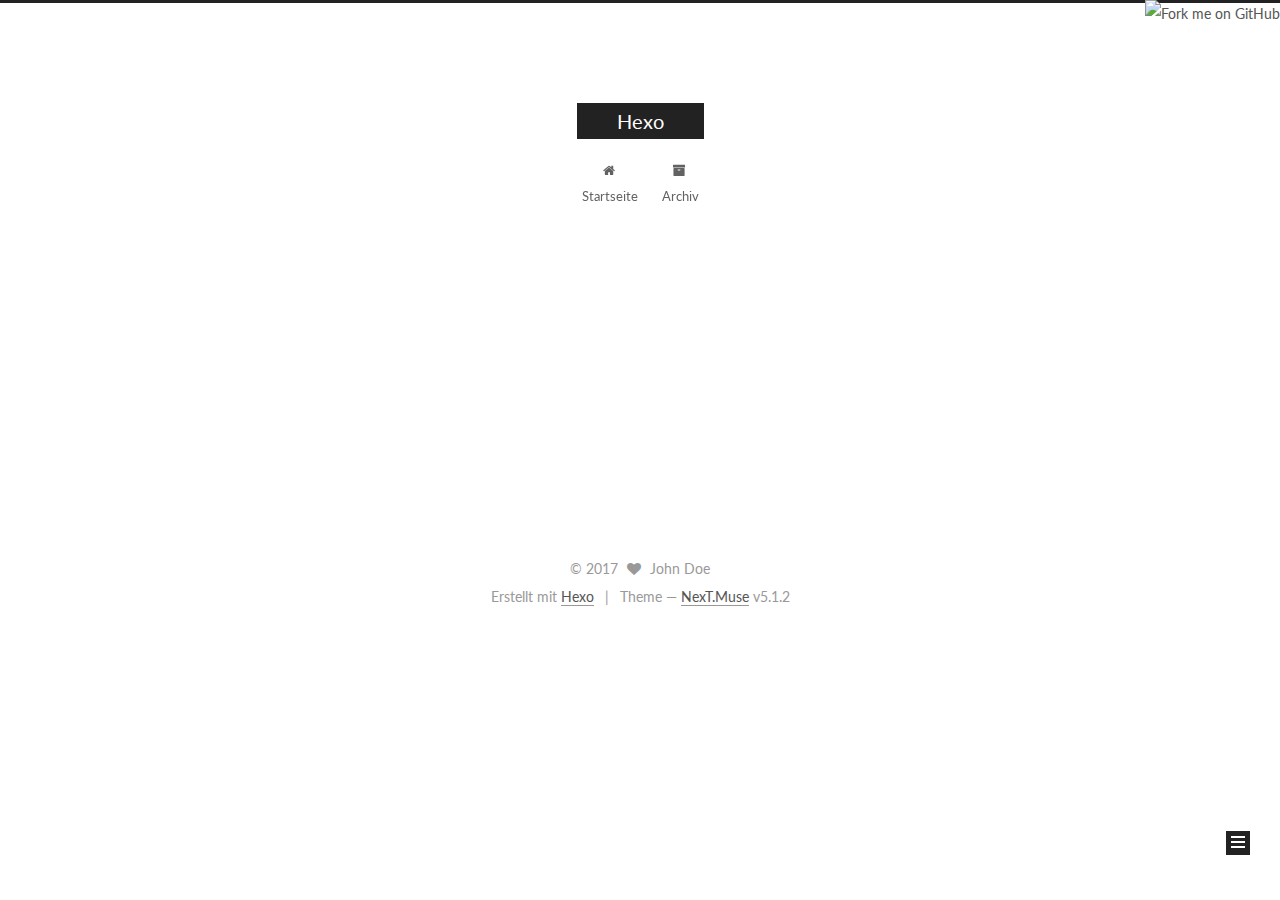
==== archives/index.html @ 8348e555 "Site updated: 2017-09-13 13:20:11" ====
<!DOCTYPE html>



  


<html class="theme-next muse use-motion" lang="">
<head>
  <meta charset="UTF-8"/>
<meta http-equiv="X-UA-Compatible" content="IE=edge" />
<meta name="viewport" content="width=device-width, initial-scale=1, maximum-scale=1"/>
<meta name="theme-color" content="#222">









<meta http-equiv="Cache-Control" content="no-transform" />
<meta http-equiv="Cache-Control" content="no-siteapp" />
















  
  
  <link href="/lib/fancybox/source/jquery.fancybox.css?v=2.1.5" rel="stylesheet" type="text/css" />




  
  
  
  

  
    
    
  

  

  

  

  

  
    
    
    <link href="//fonts.googleapis.com/css?family=Lato:300,300italic,400,400italic,700,700italic&subset=latin,latin-ext" rel="stylesheet" type="text/css">
  






<link href="/lib/font-awesome/css/font-awesome.min.css?v=4.6.2" rel="stylesheet" type="text/css" />

<link href="/css/main.css?v=5.1.2" rel="stylesheet" type="text/css" />


  <meta name="keywords" content="Hexo, NexT" />





  <link rel="alternate" href="/atom.xml" title="Hexo" type="application/atom+xml" />




  <link rel="shortcut icon" type="image/x-icon" href="/favicon.ico?v=5.1.2" />






<meta property="og:type" content="website">
<meta property="og:title" content="Hexo">
<meta property="og:url" content="http://yoursite.com/archives/index.html">
<meta property="og:site_name" content="Hexo">
<meta name="twitter:card" content="summary">
<meta name="twitter:title" content="Hexo">



<script type="text/javascript" id="hexo.configurations">
  var NexT = window.NexT || {};
  var CONFIG = {
    root: '/',
    scheme: 'Muse',
    version: '5.1.2',
    sidebar: {"position":"left","display":"post","offset":12,"offset_float":12,"b2t":false,"scrollpercent":false,"onmobile":false},
    fancybox: true,
    tabs: true,
    motion: {"enable":true,"async":false,"transition":{"post_block":"fadeIn","post_header":"slideDownIn","post_body":"slideDownIn","coll_header":"slideLeftIn"}},
    duoshuo: {
      userId: '0',
      author: 'Author'
    },
    algolia: {
      applicationID: '',
      apiKey: '',
      indexName: '',
      hits: {"per_page":10},
      labels: {"input_placeholder":"Search for Posts","hits_empty":"We didn't find any results for the search: ${query}","hits_stats":"${hits} results found in ${time} ms"}
    }
  };
</script>



  <link rel="canonical" href="http://yoursite.com/archives/"/>





  <title>Archiv | Hexo</title>
  








</head>

<body itemscope itemtype="http://schema.org/WebPage" lang="">

  
  
    
  

  <div class="container sidebar-position-left page-archive">
    <div class="headband"></div>
    <a href="https://github.com/you"><img style="position: absolute; top: 0; right: 0; border: 0;" src="https://camo.githubusercontent.com/a6677b08c955af8400f44c6298f40e7d19cc5b2d/68747470733a2f2f73332e616d617a6f6e6177732e636f6d2f6769746875622f726962626f6e732f666f726b6d655f72696768745f677261795f3664366436642e706e67" alt="Fork me on GitHub" data-canonical-src="https://s3.amazonaws.com/github/ribbons/forkme_right_gray_6d6d6d.png"></a>
     
    <header id="header" class="header" itemscope itemtype="http://schema.org/WPHeader">
      <div class="header-inner"><div class="site-brand-wrapper">
  <div class="site-meta ">
    

    <div class="custom-logo-site-title">
      <a href="/"  class="brand" rel="start">
        <span class="logo-line-before"><i></i></span>
        <span class="site-title">Hexo</span>
        <span class="logo-line-after"><i></i></span>
      </a>
    </div>
      
        <p class="site-subtitle"></p>
      
  </div>

  <div class="site-nav-toggle">
    <button>
      <span class="btn-bar"></span>
      <span class="btn-bar"></span>
      <span class="btn-bar"></span>
    </button>
  </div>
</div>

<nav class="site-nav">
  

  
    <ul id="menu" class="menu">
      
        
        <li class="menu-item menu-item-home">
          <a href="/" rel="section">
            
              <i class="menu-item-icon fa fa-fw fa-home"></i> <br />
            
            Startseite
          </a>
        </li>
      
        
        <li class="menu-item menu-item-archives">
          <a href="/archives/" rel="section">
            
              <i class="menu-item-icon fa fa-fw fa-archive"></i> <br />
            
            Archiv
          </a>
        </li>
      

      
    </ul>
  

  
</nav>



 </div>
    </header>

    <main id="main" class="main">
      <div class="main-inner">
        <div class="content-wrap">
          <div id="content" class="content">
            

  
  
  
  <div class="post-block archive">
    <div id="posts" class="posts-collapse">
      <span class="archive-move-on"></span>

      <span class="archive-page-counter">
        
        
        
          
        
        Öhm..! Ein Artikel. Bleib dran.
      </span>

      

        
        
        

        
          
          <div class="collection-title">
            <h1 class="archive-year" id="archive-year-2017">2017</h1>
          </div>
        
        

        

  <article class="post post-type-normal" itemscope itemtype="http://schema.org/Article">
    <header class="post-header">

      <h2 class="post-title">
        
            <a class="post-title-link" href="/2017/09/13/hello-world/" itemprop="url">
              
                <span itemprop="name">Hello World</span>
              
            </a>
        
      </h2>

      <div class="post-meta">
        <time class="post-time" itemprop="dateCreated"
              datetime="2017-09-13T11:31:36+08:00"
              content="2017-09-13" >
          09-13
        </time>
      </div>

    </header>
  </article>



      

    </div>
  </div>
  
  
  

  



          </div>
          


          

        </div>
        
          
  
  <div class="sidebar-toggle">
    <div class="sidebar-toggle-line-wrap">
      <span class="sidebar-toggle-line sidebar-toggle-line-first"></span>
      <span class="sidebar-toggle-line sidebar-toggle-line-middle"></span>
      <span class="sidebar-toggle-line sidebar-toggle-line-last"></span>
    </div>
  </div>

  <aside id="sidebar" class="sidebar">
    
    <div class="sidebar-inner">

      

      

      <section class="site-overview sidebar-panel sidebar-panel-active">
        <div class="site-author motion-element" itemprop="author" itemscope itemtype="http://schema.org/Person">
          
            <p class="site-author-name" itemprop="name">John Doe</p>
            <p class="site-description motion-element" itemprop="description"></p>
        </div>

        <nav class="site-state motion-element">

          
            <div class="site-state-item site-state-posts">
            
              <a href="/archives/">
            
                <span class="site-state-item-count">1</span>
                <span class="site-state-item-name">Artikel</span>
              </a>
            </div>
          

          

          

        </nav>

        
          <div class="feed-link motion-element">
            <a href="/atom.xml" rel="alternate">
              <i class="fa fa-rss"></i>
              RSS
            </a>
          </div>
        

        <div class="links-of-author motion-element">
          
        </div>

        
        

        
        

        


      </section>

      

      

    </div>
  </aside>


        
      </div>
    </main>

    <footer id="footer" class="footer">
      <div class="footer-inner">
        <div class="copyright" >
  
  &copy; 
  <span itemprop="copyrightYear">2017</span>
  <span class="with-love">
    <i class="fa fa-heart"></i>
  </span>
  <span class="author" itemprop="copyrightHolder">John Doe</span>

  
</div>


  <div class="powered-by">Erstellt mit  <a class="theme-link" href="https://hexo.io">Hexo</a></div>

  <span class="post-meta-divider">|</span>

  <div class="theme-info">Theme &mdash; <a class="theme-link" href="https://github.com/iissnan/hexo-theme-next">NexT.Muse</a> v5.1.2</div>


        







        
      </div>
    </footer>

    
      <div class="back-to-top">
        <i class="fa fa-arrow-up"></i>
        
      </div>
    

  </div>

  

<script type="text/javascript">
  if (Object.prototype.toString.call(window.Promise) !== '[object Function]') {
    window.Promise = null;
  }
</script>









  












  
  <script type="text/javascript" src="/lib/jquery/index.js?v=2.1.3"></script>

  
  <script type="text/javascript" src="/lib/fastclick/lib/fastclick.min.js?v=1.0.6"></script>

  
  <script type="text/javascript" src="/lib/jquery_lazyload/jquery.lazyload.js?v=1.9.7"></script>

  
  <script type="text/javascript" src="/lib/velocity/velocity.min.js?v=1.2.1"></script>

  
  <script type="text/javascript" src="/lib/velocity/velocity.ui.min.js?v=1.2.1"></script>

  
  <script type="text/javascript" src="/lib/fancybox/source/jquery.fancybox.pack.js?v=2.1.5"></script>


  


  <script type="text/javascript" src="/js/src/utils.js?v=5.1.2"></script>

  <script type="text/javascript" src="/js/src/motion.js?v=5.1.2"></script>



  
  

  <script type="text/javascript" src="/js/src/scrollspy.js?v=5.1.2"></script>
<script type="text/javascript" src="/js/src/post-details.js?v=5.1.2"></script>


  

  


  <script type="text/javascript" src="/js/src/bootstrap.js?v=5.1.2"></script>



  


  




	





  





  








  





  

  

  

  

  

  

</body>
</html>
---- css/main.css ----
/* normalize.css v3.0.2 | MIT License | git.io/normalize */
html {
  font-family: sans-serif; /* 1 */
  -ms-text-size-adjust: 100%; /* 2 */
  -webkit-text-size-adjust: 100%; /* 2 */
}
body {
  margin: 0;
}
article,
aside,
details,
figcaption,
figure,
footer,
header,
hgroup,
main,
menu,
nav,
section,
summary {
  display: block;
}
audio,
canvas,
progress,
video {
  display: inline-block; /* 1 */
  vertical-align: baseline; /* 2 */
}
audio:not([controls]) {
  display: none;
  height: 0;
}
[hidden],
template {
  display: none;
}
a {
  background-color: transparent;
}
a:active,
a:hover {
  outline: 0;
}
abbr[title] {
  border-bottom: 1px dotted;
}
b,
strong {
  font-weight: bold;
}
dfn {
  font-style: italic;
}
h1 {
  font-size: 2em;
  margin: 0.67em 0;
}
mark {
  background: #ff0;
  color: #000;
}
small {
  font-size: 80%;
}
sub,
sup {
  font-size: 75%;
  line-height: 0;
  position: relative;
  vertical-align: baseline;
}
sup {
  top: -0.5em;
}
sub {
  bottom: -0.25em;
}
img {
  border: 0;
}
svg:not(:root) {
  overflow: hidden;
}
figure {
  margin: 1em 40px;
}
hr {
  -moz-box-sizing: content-box;
  box-sizing: content-box;
  height: 0;
}
pre {
  overflow: auto;
}
code,
kbd,
pre,
samp {
  font-family: monospace, monospace;
  font-size: 1em;
}
button,
input,
optgroup,
select,
textarea {
  color: inherit; /* 1 */
  font: inherit; /* 2 */
  margin: 0; /* 3 */
}
button {
  overflow: visible;
}
button,
select {
  text-transform: none;
}
button,
html input[type="button"],
input[type="reset"],
input[type="submit"] {
  -webkit-appearance: button; /* 2 */
  cursor: pointer; /* 3 */
}
button[disabled],
html input[disabled] {
  cursor: default;
}
button::-moz-focus-inner,
input::-moz-focus-inner {
  border: 0;
  padding: 0;
}
input {
  line-height: normal;
}
input[type="checkbox"],
input[type="radio"] {
  box-sizing: border-box; /* 1 */
  padding: 0; /* 2 */
}
input[type="number"]::-webkit-inner-spin-button,
input[type="number"]::-webkit-outer-spin-button {
  height: auto;
}
input[type="search"] {
  -webkit-appearance: textfield; /* 1 */
  -moz-box-sizing: content-box;
  -webkit-box-sizing: content-box; /* 2 */
  box-sizing: content-box;
}
input[type="search"]::-webkit-search-cancel-button,
input[type="search"]::-webkit-search-decoration {
  -webkit-appearance: none;
}
fieldset {
  border: 1px solid #c0c0c0;
  margin: 0 2px;
  padding: 0.35em 0.625em 0.75em;
}
legend {
  border: 0; /* 1 */
  padding: 0; /* 2 */
}
textarea {
  overflow: auto;
}
optgroup {
  font-weight: bold;
}
table {
  border-collapse: collapse;
  border-spacing: 0;
}
td,
th {
  padding: 0;
}
::selection {
  background: #262a30;
  color: #fff;
}
body {
  position: relative;
  font-family: 'Lato', "PingFang SC", "Microsoft YaHei", sans-serif;
  font-size: 14px;
  line-height: 2;
  color: #555;
  background: #fff;
}
@media (max-width: 767px) {
  body {
    padding-right: 0 !important;
  }
}
@media (min-width: 768px) and (max-width: 991px) {
  body {
    padding-right: 0 !important;
  }
}
@media (min-width: 1600px) {
  body {
    font-size: 16px;
  }
}
h1,
h2,
h3,
h4,
h5,
h6 {
  margin: 0;
  padding: 0;
  font-weight: bold;
  line-height: 1.5;
  font-family: 'Lato', "PingFang SC", "Microsoft YaHei", sans-serif;
}
h2,
h3,
h4,
h5,
h6 {
  margin: 20px 0 15px;
}
h1 {
  font-size: 22px;
}
@media (max-width: 767px) {
  h1 {
    font-size: 18px;
  }
}
h2 {
  font-size: 20px;
}
@media (max-width: 767px) {
  h2 {
    font-size: 16px;
  }
}
h3 {
  font-size: 18px;
}
@media (max-width: 767px) {
  h3 {
    font-size: 14px;
  }
}
h4 {
  font-size: 16px;
}
@media (max-width: 767px) {
  h4 {
    font-size: 12px;
  }
}
h5 {
  font-size: 14px;
}
@media (max-width: 767px) {
  h5 {
    font-size: 10px;
  }
}
h6 {
  font-size: 12px;
}
@media (max-width: 767px) {
  h6 {
    font-size: 8px;
  }
}
p {
  margin: 0 0 20px 0;
}
a {
  color: #555;
  text-decoration: none;
  outline: none;
  border-bottom: 1px solid #999;
  word-wrap: break-word;
}
a:hover {
  color: #222;
  border-bottom-color: #222;
}
blockquote {
  margin: 0;
  padding: 0;
}
img {
  display: block;
  margin: auto;
  max-width: 100%;
  height: auto;
}
hr {
  margin: 40px 0;
  height: 3px;
  border: none;
  background-color: #ddd;
  background-image: repeating-linear-gradient(-45deg, #fff, #fff 4px, transparent 4px, transparent 8px);
}
blockquote {
  padding: 0 15px;
  color: #666;
  border-left: 4px solid #ddd;
}
blockquote cite::before {
  content: "-";
  padding: 0 5px;
}
dt {
  font-weight: 700;
}
dd {
  margin: 0;
  padding: 0;
}
kbd {
  border: 1px solid #ccc;
  border-radius: 0.2em;
  box-shadow: 0.1em 0.1em 0.2em rgba(0,0,0,0.1);
  background-color: #f9f9f9;
  font-family: inherit;
  background-image: -webkit-linear-gradient(top, #eee, #fff, #eee);
  padding: 0.1em 0.3em;
  white-space: nowrap;
}
.text-left {
  text-align: left;
}
.text-center {
  text-align: center;
}
.text-right {
  text-align: right;
}
.text-justify {
  text-align: justify;
}
.text-nowrap {
  white-space: nowrap;
}
.text-lowercase {
  text-transform: lowercase;
}
.text-uppercase {
  text-transform: uppercase;
}
.text-capitalize {
  text-transform: capitalize;
}
.center-block {
  display: block;
  margin-left: auto;
  margin-right: auto;
}
.clearfix:before,
.clearfix:after {
  content: " ";
  display: table;
}
.clearfix:after {
  clear: both;
}
.pullquote {
  width: 45%;
}
.pullquote.left {
  float: left;
  margin-left: 5px;
  margin-right: 10px;
}
.pullquote.right {
  float: right;
  margin-left: 10px;
  margin-right: 5px;
}
.affix.affix.affix {
  position: fixed;
}
.translation {
  margin-top: -20px;
  font-size: 14px;
  color: #999;
}
.scrollbar-measure {
  width: 100px;
  height: 100px;
  overflow: scroll;
  position: absolute;
  top: -9999px;
}
.use-motion .motion-element {
  opacity: 0;
}
table {
  margin: 20px 0;
  width: 100%;
  border-collapse: collapse;
  border-spacing: 0;
  border: 1px solid #ddd;
  font-size: 14px;
  table-layout: fixed;
  word-wrap: break-all;
}
table>tbody>tr:nth-of-type(odd) {
  background-color: #f9f9f9;
}
table>tbody>tr:hover {
  background-color: #f5f5f5;
}
caption,
th,
td {
  padding: 8px;
  text-align: left;
  vertical-align: middle;
  font-weight: normal;
}
th,
td {
  border-bottom: 3px solid #ddd;
  border-right: 1px solid #eee;
}
th {
  padding-bottom: 10px;
  font-weight: 700;
}
td {
  border-bottom-width: 1px;
}
html,
body {
  height: 100%;
}
.container {
  position: relative;
  min-height: 100%;
}
.header-inner {
  margin: 0 auto;
  padding: 100px 0 70px;
  width: 700px;
}
@media (min-width: 1600px) {
  .container .header-inner {
    width: 900px;
  }
}
.main-inner {
  margin: 0 auto;
  width: 700px;
}
@media (min-width: 1600px) {
  .container .main-inner {
    width: 900px;
  }
}
.footer {
  width: 100%;
  min-height: 50px;
}
.footer-inner {
  box-sizing: border-box;
  margin: 20px auto;
  width: 700px;
}
@media (min-width: 1600px) {
  .container .footer-inner {
    width: 900px;
  }
}
pre,
.highlight {
  overflow: auto;
  margin: 20px 0;
  padding: 0;
  font-size: 13px;
  color: #4d4d4c;
  background: #f7f7f7;
  line-height: 1.6;
}
pre,
code {
  font-family: consolas, Menlo, "PingFang SC", "Microsoft YaHei", monospace;
}
code {
  padding: 2px 4px;
  word-wrap: break-word;
  color: #555;
  background: #eee;
  border-radius: 3px;
  font-size: 13px;
}
pre code {
  padding: 0;
  color: #4d4d4c;
  background: none;
  text-shadow: none;
}
.highlight {
  border-radius: 1px;
}
.highlight pre {
  border: none;
  margin: 0;
  padding: 10px 0;
}
.highlight table {
  margin: 0;
  width: auto;
  border: none;
}
.highlight td {
  border: none;
  padding: 0;
}
.highlight figcaption {
  font-size: 1em;
  color: #4d4d4c;
  line-height: 1em;
  margin-bottom: 1em;
}
.highlight figcaption:before,
.highlight figcaption:after {
  content: " ";
  display: table;
}
.highlight figcaption:after {
  clear: both;
}
.highlight figcaption a {
  float: right;
  color: #4d4d4c;
}
.highlight figcaption a:hover {
  border-bottom-color: #4d4d4c;
}
.highlight .gutter pre {
  padding-left: 10px;
  padding-right: 10px;
  color: #869194;
  text-align: right;
  background-color: #eff2f3;
}
.highlight .code pre {
  width: 100%;
  padding-left: 10px;
  padding-right: 10px;
  background-color: #f7f7f7;
}
.highlight .line {
  height: 20px;
}
.gutter {
  -webkit-user-select: none;
  -moz-user-select: none;
  -ms-user-select: none;
  user-select: none;
}
.gist table {
  width: auto;
}
.gist table td {
  border: none;
}
pre .deletion {
  background: #fdd;
}
pre .addition {
  background: #dfd;
}
pre .meta {
  color: #8959a8;
}
pre .comment {
  color: #8e908c;
}
pre .variable,
pre .attribute,
pre .tag,
pre .regexp,
pre .ruby .constant,
pre .xml .tag .title,
pre .xml .pi,
pre .xml .doctype,
pre .html .doctype,
pre .css .id,
pre .css .class,
pre .css .pseudo {
  color: #c82829;
}
pre .number,
pre .preprocessor,
pre .built_in,
pre .literal,
pre .params,
pre .constant,
pre .command {
  color: #f5871f;
}
pre .ruby .class .title,
pre .css .rules .attribute,
pre .string,
pre .value,
pre .inheritance,
pre .header,
pre .ruby .symbol,
pre .xml .cdata,
pre .special,
pre .number,
pre .formula {
  color: #718c00;
}
pre .title,
pre .css .hexcolor {
  color: #3e999f;
}
pre .function,
pre .python .decorator,
pre .python .title,
pre .ruby .function .title,
pre .ruby .title .keyword,
pre .perl .sub,
pre .javascript .title,
pre .coffeescript .title {
  color: #4271ae;
}
pre .keyword,
pre .javascript .function {
  color: #8959a8;
}
.full-image.full-image.full-image {
  border: none;
  max-width: 100%;
  width: auto;
  margin: 20px auto;
}
@media (min-width: 992px) {
  .full-image.full-image.full-image {
    max-width: none;
    width: 110%;
    margin: 25px -5%;
  }
}
.blockquote-center,
.page-home .post-type-quote blockquote,
.page-post-detail .post-type-quote blockquote {
  position: relative;
  margin: 40px 0;
  padding: 0;
  border-left: none;
  text-align: center;
}
.blockquote-center::before,
.page-home .post-type-quote blockquote::before,
.page-post-detail .post-type-quote blockquote::before,
.blockquote-center::after,
.page-home .post-type-quote blockquote::after,
.page-post-detail .post-type-quote blockquote::after {
  position: absolute;
  content: ' ';
  display: block;
  width: 100%;
  height: 24px;
  opacity: 0.2;
  background-repeat: no-repeat;
  background-position: 0 -6px;
  background-size: 22px 22px;
}
.blockquote-center::before,
.page-home .post-type-quote blockquote::before,
.page-post-detail .post-type-quote blockquote::before {
  top: -20px;
  background-image: url("../images/quote-l.svg");
  border-top: 1px solid #ccc;
}
.blockquote-center::after,
.page-home .post-type-quote blockquote::after,
.page-post-detail .post-type-quote blockquote::after {
  bottom: -20px;
  background-image: url("../images/quote-r.svg");
  border-bottom: 1px solid #ccc;
  background-position: 100% 8px;
}
.blockquote-center p,
.page-home .post-type-quote blockquote p,
.page-post-detail .post-type-quote blockquote p,
.blockquote-center div,
.page-home .post-type-quote blockquote div,
.page-post-detail .post-type-quote blockquote div {
  text-align: center;
}
.post .post-body .group-picture img {
  box-sizing: border-box;
  padding: 0 3px;
  border: none;
}
.post .group-picture-row {
  overflow: hidden;
  margin-top: 6px;
}
.post .group-picture-row:first-child {
  margin-top: 0;
}
.post .group-picture-column {
  float: left;
}
.page-post-detail .post-body .group-picture-column {
  float: none;
  margin-top: 10px;
  width: auto !important;
}
.page-post-detail .post-body .group-picture-column img {
  margin: 0 auto;
}
.page-archive .group-picture-container {
  overflow: hidden;
}
.page-archive .group-picture-row {
  float: left;
}
.page-archive .group-picture-row:first-child {
  margin-top: 6px;
}
.page-archive .group-picture-column {
  max-width: 150px;
  max-height: 150px;
}
.post-body .note {
  position: relative;
  padding: 15px;
  margin-bottom: 20px;
  border: 1px solid #eee;
  border-left-width: 5px;
  border-radius: 3px;
}
.post-body .note h2,
.post-body .note h3,
.post-body .note h4,
.post-body .note h5,
.post-body .note h6 {
  margin-top: 0;
  margin-bottom: 0;
  border-bottom: initial;
  padding-top: 0 !important;
}
.post-body .note p:first-child,
.post-body .note ul:first-child,
.post-body .note ol:first-child,
.post-body .note table:first-child,
.post-body .note pre:first-child,
.post-body .note blockquote:first-child {
  margin-top: 0;
}
.post-body .note p:last-child,
.post-body .note ul:last-child,
.post-body .note ol:last-child,
.post-body .note table:last-child,
.post-body .note pre:last-child,
.post-body .note blockquote:last-child {
  margin-bottom: 0;
}
.post-body .note.default {
  border-left-color: #777;
}
.post-body .note.default h2,
.post-body .note.default h3,
.post-body .note.default h4,
.post-body .note.default h5,
.post-body .note.default h6 {
  color: #777;
}
.post-body .note.primary {
  border-left-color: #6f42c1;
}
.post-body .note.primary h2,
.post-body .note.primary h3,
.post-body .note.primary h4,
.post-body .note.primary h5,
.post-body .note.primary h6 {
  color: #6f42c1;
}
.post-body .note.info {
  border-left-color: #428bca;
}
.post-body .note.info h2,
.post-body .note.info h3,
.post-body .note.info h4,
.post-body .note.info h5,
.post-body .note.info h6 {
  color: #428bca;
}
.post-body .note.success {
  border-left-color: #5cb85c;
}
.post-body .note.success h2,
.post-body .note.success h3,
.post-body .note.success h4,
.post-body .note.success h5,
.post-body .note.success h6 {
  color: #5cb85c;
}
.post-body .note.warning {
  border-left-color: #f0ad4e;
}
.post-body .note.warning h2,
.post-body .note.warning h3,
.post-body .note.warning h4,
.post-body .note.warning h5,
.post-body .note.warning h6 {
  color: #f0ad4e;
}
.post-body .note.danger {
  border-left-color: #d9534f;
}
.post-body .note.danger h2,
.post-body .note.danger h3,
.post-body .note.danger h4,
.post-body .note.danger h5,
.post-body .note.danger h6 {
  color: #d9534f;
}
.post-body .label {
  display: inline;
  padding: 0 2px;
  white-space: nowrap;
}
.post-body .label.default {
  background-color: #f0f0f0;
}
.post-body .label.primary {
  background-color: #efe6f7;
}
.post-body .label.info {
  background-color: #e5f2f8;
}
.post-body .label.success {
  background-color: #e7f4e9;
}
.post-body .label.warning {
  background-color: #fcf6e1;
}
.post-body .label.danger {
  background-color: #fae8eb;
}
.post-body .tabs {
  position: relative;
  display: block;
  margin-bottom: 20px;
  padding-top: 10px;
}
.post-body .tabs ul.nav-tabs {
  margin: 0;
  padding: 0;
  display: flex;
  margin-bottom: -1px;
}
@media (max-width: 413px) {
  .post-body .tabs ul.nav-tabs {
    display: block;
    margin-bottom: 5px;
  }
}
.post-body .tabs ul.nav-tabs li.tab {
  list-style-type: none !important;
  margin: 0 0.25em 0 0;
  border-top: 3px solid transparent;
  border-left: 1px solid transparent;
  border-right: 1px solid transparent;
}
@media (max-width: 413px) {
  .post-body .tabs ul.nav-tabs li.tab {
    margin: initial;
    border-top: 1px solid transparent;
    border-left: 3px solid transparent;
    border-right: 1px solid transparent;
    border-bottom: 1px solid transparent;
  }
}
.post-body .tabs ul.nav-tabs li.tab a {
  outline: 0;
  border-bottom: initial;
  display: block;
  line-height: 1.8em;
  padding: 0.25em 0.75em;
  transition-duration: 0.2s;
  transition-timing-function: ease-out;
  transition-delay: 0s;
}
.post-body .tabs ul.nav-tabs li.tab a i {
  width: 1.285714285714286em;
}
.post-body .tabs ul.nav-tabs li.tab.active {
  border-top: 3px solid #fc6423;
  border-left: 1px solid #ddd;
  border-right: 1px solid #ddd;
  background-color: #fff;
}
@media (max-width: 413px) {
  .post-body .tabs ul.nav-tabs li.tab.active {
    border-top: 1px solid #ddd;
    border-left: 3px solid #fc6423;
    border-right: 1px solid #ddd;
    border-bottom: 1px solid #ddd;
  }
}
.post-body .tabs ul.nav-tabs li.tab.active a {
  cursor: default;
  color: #555;
}
.post-body .tabs .tab-content {
  background-color: #fff;
}
.post-body .tabs .tab-content .tab-pane {
  border: 1px solid #ddd;
  padding: 20px 20px 0 20px;
}
.post-body .tabs .tab-content .tab-pane:not(.active) {
  display: none !important;
}
.post-body .tabs .tab-content .tab-pane.active {
  display: block !important;
}
.btn {
  display: inline-block;
  padding: 0 20px;
  font-size: 14px;
  color: #fff;
  background: #222;
  border: 2px solid #222;
  text-decoration: none;
  border-radius: 0;
  transition-property: background-color;
  transition-duration: 0.2s;
  transition-timing-function: ease-in-out;
  transition-delay: 0s;
}
.btn:hover,
.post-button .btn:hover {
  border-color: #222;
  color: #222;
  background: #fff;
}
.btn-bar {
  display: block;
  width: 22px;
  height: 2px;
  background: #555;
  border-radius: 1px;
}
.btn-bar+.btn-bar {
  margin-top: 4px;
}
.pagination {
  margin: 120px 0 40px;
  text-align: center;
  border-top: 1px solid #eee;
}
.page-number-basic,
.pagination .prev,
.pagination .next,
.pagination .page-number,
.pagination .space {
  display: inline-block;
  position: relative;
  top: -1px;
  margin: 0 10px;
  padding: 0 10px;
  line-height: 30px;
}
@media (max-width: 767px) {
  .page-number-basic,
  .pagination .prev,
  .pagination .next,
  .pagination .page-number,
  .pagination .space {
    margin: 0 5px;
  }
}
.pagination .prev,
.pagination .next,
.pagination .page-number {
  border-bottom: 0;
  border-top: 1px solid #eee;
  transition-property: border-color;
  transition-duration: 0.2s;
  transition-timing-function: ease-in-out;
  transition-delay: 0s;
}
.pagination .prev:hover,
.pagination .next:hover,
.pagination .page-number:hover {
  border-top-color: #222;
}
.pagination .space {
  padding: 0;
  margin: 0;
}
.pagination .prev {
  margin-left: 0;
}
.pagination .next {
  margin-right: 0;
}
.pagination .page-number.current {
  color: #fff;
  background: #ccc;
  border-top-color: #ccc;
}
@media (max-width: 767px) {
  .pagination {
    border-top: none;
  }
  .pagination .prev,
  .pagination .next,
  .pagination .page-number {
    margin-bottom: 10px;
    border-top: 0;
    border-bottom: 1px solid #eee;
  }
  .pagination .prev:hover,
  .pagination .next:hover,
  .pagination .page-number:hover {
    border-bottom-color: #222;
  }
}
.comments {
  margin: 60px 20px 0;
}
.tag-cloud {
  text-align: center;
}
.tag-cloud a {
  display: inline-block;
  margin: 10px;
}
.back-to-top {
  box-sizing: border-box;
  position: fixed;
  bottom: -100px;
  right: 30px;
  z-index: 1050;
  padding: 0 6px;
  width: 24px;
  background: #222;
  font-size: 12px;
  opacity: 1;
  color: #fff;
  cursor: pointer;
  text-align: center;
  -webkit-transform: translateZ(0);
  transition-property: bottom;
  transition-duration: 0.2s;
  transition-timing-function: ease-in-out;
  transition-delay: 0s;
}
@media (min-width: 768px) and (max-width: 991px) {
  .back-to-top {
    display: none !important;
  }
}
@media (max-width: 767px) {
  .back-to-top {
    display: none !important;
  }
}
.back-to-top.back-to-top-on {
  bottom: 19px;
}
.header {
  background: transparent;
}
.header-inner {
  position: relative;
}
.headband {
  height: 3px;
  background: #222;
}
.site-meta {
  margin: 0;
  text-align: center;
}
@media (max-width: 767px) {
  .site-meta {
    text-align: center;
  }
}
.brand {
  position: relative;
  display: inline-block;
  padding: 0 40px;
  color: #fff;
  background: #222;
  border-bottom: none;
}
.brand:hover {
  color: #fff;
}
.logo {
  display: inline-block;
  margin-right: 5px;
  line-height: 36px;
  vertical-align: top;
}
.site-title {
  display: inline-block;
  vertical-align: top;
  line-height: 36px;
  font-size: 20px;
  font-weight: normal;
  font-family: 'Lato', "PingFang SC", "Microsoft YaHei", sans-serif;
}
.site-subtitle {
  margin-top: 10px;
  font-size: 13px;
  color: #999;
}
.use-motion .brand {
  opacity: 0;
}
.use-motion .logo,
.use-motion .site-title,
.use-motion .site-subtitle {
  opacity: 0;
  position: relative;
  top: -10px;
}
.site-nav-toggle {
  display: none;
  position: absolute;
  top: 10px;
  left: 10px;
}
@media (max-width: 767px) {
  .site-nav-toggle {
    display: block;
  }
}
.site-nav-toggle button {
  margin-top: 2px;
  padding: 9px 10px;
  background: transparent;
  border: none;
}
@media (max-width: 767px) {
  .site-nav {
    display: none;
    margin: 0 -10px;
    padding: 0 10px;
    clear: both;
    border-top: 1px solid #ddd;
  }
}
@media (min-width: 768px) and (max-width: 991px) {
  .site-nav {
    display: block !important;
  }
}
@media (min-width: 992px) {
  .site-nav {
    display: block !important;
  }
}
.menu {
  margin-top: 20px;
  padding-left: 0;
  text-align: center;
}
.menu .menu-item {
  display: inline-block;
  margin: 0 10px;
  list-style: none;
}
@media screen and (max-width: 767px) {
  .menu .menu-item {
    margin-top: 10px;
  }
}
.menu .menu-item a {
  display: block;
  font-size: 13px;
  line-height: inherit;
  border-bottom: 1px solid transparent;
  transition-property: border-color;
  transition-duration: 0.2s;
  transition-timing-function: ease-in-out;
  transition-delay: 0s;
}
.menu .menu-item a:hover {
  border-bottom-color: #222;
}
.menu .menu-item .fa {
  margin-right: 5px;
}
.use-motion .menu-item {
  opacity: 0;
}
.post-body {
  font-family: 'Lato', "PingFang SC", "Microsoft YaHei", sans-serif;
}
@media (max-width: 767px) {
  .post-body {
    word-break: break-word;
  }
}
.post-body .fancybox img {
  display: block !important;
  margin: 0 auto;
  cursor: pointer;
  cursor: zoom-in;
  cursor: -webkit-zoom-in;
}
.post-body .image-caption,
.post-body .figure .caption {
  margin: -20px auto 15px;
  text-align: center;
  font-size: 14px;
  color: #999;
  font-weight: bold;
  line-height: 1;
}
.post-sticky-flag {
  display: inline-block;
  font-size: 16px;
  -ms-transform: rotate(30deg);
  -webkit-transform: rotate(30deg);
  -moz-transform: rotate(30deg);
  -ms-transform: rotate(30deg);
  -o-transform: rotate(30deg);
  transform: rotate(30deg);
}
.use-motion .post-block {
  opacity: 0;
}
.use-motion .post-header {
  opacity: 0;
}
.use-motion .post-body {
  opacity: 0;
}
.use-motion .collection-title {
  opacity: 0;
}
.posts-expand {
  padding-top: 40px;
}
@media (max-width: 767px) {
  .posts-expand {
    margin: 0 20px;
  }
  .post-body pre {
    padding: 10px;
  }
  .post-body pre .gutter pre {
    padding-right: 10px;
  }
  .post-body .highlight {
    margin-left: 0px;
    margin-right: 0px;
    padding: 0;
  }
  .post-body .highlight .gutter pre {
    padding-right: 10px;
  }
}
@media (min-width: 992px) {
  .posts-expand .post-body {
    text-align: justify;
  }
}
.posts-expand .post-body h2,
.posts-expand .post-body h3,
.posts-expand .post-body h4,
.posts-expand .post-body h5,
.posts-expand .post-body h6 {
  padding-top: 10px;
}
.posts-expand .post-body h2 .header-anchor,
.posts-expand .post-body h3 .header-anchor,
.posts-expand .post-body h4 .header-anchor,
.posts-expand .post-body h5 .header-anchor,
.posts-expand .post-body h6 .header-anchor {
  float: right;
  margin-left: 10px;
  color: #ccc;
  border-bottom-style: none;
  visibility: hidden;
}
.posts-expand .post-body h2 .header-anchor:hover,
.posts-expand .post-body h3 .header-anchor:hover,
.posts-expand .post-body h4 .header-anchor:hover,
.posts-expand .post-body h5 .header-anchor:hover,
.posts-expand .post-body h6 .header-anchor:hover {
  color: inherit;
}
.posts-expand .post-body h2:hover .header-anchor,
.posts-expand .post-body h3:hover .header-anchor,
.posts-expand .post-body h4:hover .header-anchor,
.posts-expand .post-body h5:hover .header-anchor,
.posts-expand .post-body h6:hover .header-anchor {
  visibility: visible;
}
.posts-expand .post-body ul li {
  list-style: circle;
}
.posts-expand .post-body img {
  box-sizing: border-box;
  margin: auto;
  padding: 3px;
  border: 1px solid #ddd;
}
.posts-expand .post-body .fancybox img {
  margin: 0 auto 25px;
}
@media (max-width: 767px) {
  .posts-collapse {
    margin: 0 20px;
  }
  .posts-collapse .post-title,
  .posts-collapse .post-meta {
    display: block;
    width: auto;
    text-align: left;
  }
}
.posts-collapse {
  position: relative;
  z-index: 1010;
  margin-left: 55px;
}
.posts-collapse::after {
  content: " ";
  position: absolute;
  top: 20px;
  left: 0;
  margin-left: -2px;
  width: 4px;
  height: 100%;
  background: #f5f5f5;
  z-index: -1;
}
@media (max-width: 767px) {
  .posts-collapse {
    margin: 0 20px;
  }
}
.posts-collapse .collection-title {
  position: relative;
  margin: 60px 0;
}
.posts-collapse .collection-title h1,
.posts-collapse .collection-title h2 {
  margin-left: 20px;
}
.posts-collapse .collection-title small {
  color: #bbb;
  margin-left: 5px;
}
.posts-collapse .collection-title::before {
  content: " ";
  position: absolute;
  left: 0;
  top: 50%;
  margin-left: -4px;
  margin-top: -4px;
  width: 8px;
  height: 8px;
  background: #bbb;
  border-radius: 50%;
}
.posts-collapse .post {
  margin: 30px 0;
}
.posts-collapse .post-header {
  position: relative;
  transition-duration: 0.2s;
  transition-timing-function: ease-in-out;
  transition-delay: 0s;
  transition-property: border;
  border-bottom: 1px dashed #ccc;
}
.posts-collapse .post-header::before {
  content: " ";
  position: absolute;
  left: 0;
  top: 12px;
  width: 6px;
  height: 6px;
  margin-left: -4px;
  background: #bbb;
  border-radius: 50%;
  border: 1px solid #fff;
  transition-duration: 0.2s;
  transition-timing-function: ease-in-out;
  transition-delay: 0s;
  transition-property: background;
}
.posts-collapse .post-header:hover {
  border-bottom-color: #666;
}
.posts-collapse .post-header:hover::before {
  background: #222;
}
.posts-collapse .post-meta {
  position: absolute;
  font-size: 12px;
  left: 20px;
  top: 5px;
}
.posts-collapse .post-comments-count {
  display: none;
}
.posts-collapse .post-title {
  margin-left: 60px;
  font-size: 16px;
  font-weight: normal;
  line-height: inherit;
}
.posts-collapse .post-title::after {
  margin-left: 3px;
  opacity: 0.6;
}
.posts-collapse .post-title a {
  color: #666;
  border-bottom: none;
}
.page-home .post-type-quote .post-header,
.page-post-detail .post-type-quote .post-header,
.page-home .post-type-quote .post-tags,
.page-post-detail .post-type-quote .post-tags {
  display: none;
}
.posts-expand .post-title {
  font-size: 26px;
  text-align: center;
  word-break: break-word;
  font-weight: 400;
}
@media (max-width: 767px) {
  .posts-expand .post-title {
    font-size: 22px;
  }
}
.posts-expand .post-title-link {
  display: inline-block;
  position: relative;
  color: #555;
  border-bottom: none;
  line-height: 1.2;
  vertical-align: top;
}
.posts-expand .post-title-link::before {
  content: "";
  position: absolute;
  width: 100%;
  height: 2px;
  bottom: 0;
  left: 0;
  background-color: #000;
  visibility: hidden;
  -webkit-transform: scaleX(0);
  -moz-transform: scaleX(0);
  -ms-transform: scaleX(0);
  -o-transform: scaleX(0);
  transform: scaleX(0);
  transition-duration: 0.2s;
  transition-timing-function: ease-in-out;
  transition-delay: 0s;
}
.posts-expand .post-title-link:hover::before {
  visibility: visible;
  -webkit-transform: scaleX(1);
  -moz-transform: scaleX(1);
  -ms-transform: scaleX(1);
  -o-transform: scaleX(1);
  transform: scaleX(1);
}
.posts-expand .post-title-link .fa {
  font-size: 16px;
}
.posts-expand .post-meta {
  margin: 3px 0 60px 0;
  color: #999;
  font-family: 'Lato', "PingFang SC", "Microsoft YaHei", sans-serif;
  font-size: 12px;
  text-align: center;
}
.posts-expand .post-meta .post-category-list {
  display: inline-block;
  margin: 0;
  padding: 3px;
}
.posts-expand .post-meta .post-category-list-link {
  color: #999;
}
.posts-expand .post-meta .post-description {
  font-size: 14px;
  margin-top: 2px;
}
.post-meta-divider {
  margin: 0 0.5em;
}
.post-meta-item-icon {
  margin-right: 3px;
}
@media (min-width: 768px) and (max-width: 991px) {
  .post-meta-item-icon {
    display: inline-block;
  }
}
@media (max-width: 767px) {
  .post-meta-item-icon {
    display: inline-block;
  }
}
@media (min-width: 768px) and (max-width: 991px) {
  .post-meta-item-text {
    display: none;
  }
}
@media (max-width: 767px) {
  .post-meta-item-text {
    display: none;
  }
}
@media (max-width: 767px) {
  .posts-expand .post-comments-count {
    display: none;
  }
}
.post-button {
  margin-top: 50px;
}
.post-button .btn {
  color: #fff;
  font-size: 14px;
  background: #222;
  border-radius: 0;
  line-height: 2;
  margin: 0 4px 8px 4px;
}
.post-button .fa-fw {
  width: 1.285714285714286em;
  text-align: left;
}
.posts-expand .post-tags {
  margin-top: 40px;
  text-align: center;
}
.posts-expand .post-tags a {
  display: inline-block;
  margin-right: 10px;
  font-size: 13px;
}
.post-nav {
  display: table;
  margin-top: 15px;
  width: 100%;
  border-top: 1px solid #eee;
}
.post-nav-divider {
  display: table-cell;
  width: 10%;
}
.post-nav-item {
  display: table-cell;
  padding: 10px 0 0 0;
  width: 45%;
  vertical-align: top;
}
.post-nav-item a {
  position: relative;
  display: block;
  line-height: 25px;
  font-size: 14px;
  color: #555;
  border-bottom: none;
}
.post-nav-item a:hover {
  color: #222;
  border-bottom: none;
}
.post-nav-item a:active {
  top: 2px;
}
.post-nav-item .fa {
  position: absolute;
  top: 8px;
  left: 0;
  font-size: 12px;
}
.post-nav-next a {
  padding-left: 15px;
}
.post-nav-prev {
  text-align: right;
}
.post-nav-prev a {
  padding-right: 15px;
}
.post-nav-prev .fa {
  right: 0;
  left: auto;
}
.posts-expand .post-eof {
  display: block;
  margin: 80px auto 60px;
  width: 8%;
  height: 1px;
  background: #ccc;
  text-align: center;
}
.post:last-child .post-eof.post-eof.post-eof {
  display: none;
}
.post-gallery {
  display: table;
  table-layout: fixed;
  width: 100%;
  border-collapse: separate;
}
.post-gallery-row {
  display: table-row;
}
.post-gallery .post-gallery-img {
  display: table-cell;
  text-align: center;
  vertical-align: middle;
  border: none;
}
.post-gallery .post-gallery-img img {
  max-width: 100%;
  max-height: 100%;
  border: none;
}
.fancybox-close,
.fancybox-close:hover {
  border: none;
}
.rtl.post-body p,
.rtl.post-body a,
.rtl.post-body h1,
.rtl.post-body h2,
.rtl.post-body h3,
.rtl.post-body h4,
.rtl.post-body h5,
.rtl.post-body h6,
.rtl.post-body li,
.rtl.post-body ul,
.rtl.post-body ol {
  direction: rtl;
  font-family: UKIJ Ekran;
}
.rtl.post-title {
  font-family: UKIJ Ekran;
}
.sidebar {
  position: fixed;
  right: 0;
  top: 0;
  bottom: 0;
  width: 0;
  z-index: 1040;
  box-shadow: inset 0 2px 6px #000;
  background: #222;
  -webkit-transform: translateZ(0);
}
.sidebar a {
  color: #999;
  border-bottom-color: #555;
}
.sidebar a:hover {
  color: #eee;
}
@media (min-width: 768px) and (max-width: 991px) {
  .sidebar {
    display: none !important;
  }
}
@media (max-width: 767px) {
  .sidebar {
    display: none !important;
  }
}
.sidebar-inner {
  position: relative;
  padding: 20px 10px;
  color: #999;
  text-align: center;
}
.sidebar-toggle {
  position: fixed;
  right: 30px;
  bottom: 45px;
  width: 14px;
  height: 14px;
  padding: 5px;
  background: #222;
  line-height: 0;
  z-index: 1050;
  cursor: pointer;
  -webkit-transform: translateZ(0);
}
@media (min-width: 768px) and (max-width: 991px) {
  .sidebar-toggle {
    display: none !important;
  }
}
@media (max-width: 767px) {
  .sidebar-toggle {
    display: none !important;
  }
}
.sidebar-toggle-line {
  position: relative;
  display: inline-block;
  vertical-align: top;
  height: 2px;
  width: 100%;
  background: #fff;
  margin-top: 3px;
}
.sidebar-toggle-line:first-child {
  margin-top: 0;
}
.site-author-image {
  display: block;
  margin: 0 auto;
  padding: 2px;
  max-width: 96px;
  height: auto;
  border: 2px solid #333;
}
.site-author-name {
  margin: 5px 0 0;
  text-align: center;
  color: #f5f5f5;
  font-weight: normal;
}
.site-description {
  margin-top: 5px;
  text-align: center;
  font-size: 14px;
  color: #999;
}
.site-state {
  overflow: hidden;
  line-height: 1.4;
  white-space: nowrap;
  text-align: center;
}
.site-state-item {
  display: inline-block;
  padding: 0 15px;
  border-left: 1px solid #333;
}
.site-state-item:first-child {
  border-left: none;
}
.site-state-item a {
  border-bottom: none;
}
.site-state-item-count {
  display: block;
  text-align: center;
  color: inherit;
  font-weight: 600;
  font-size: 18px;
}
.site-state-item-name {
  font-size: 13px;
  color: inherit;
}
.feed-link {
  margin-top: 20px;
}
.feed-link a {
  display: inline-block;
  padding: 0 15px;
  color: #fc6423;
  border: 1px solid #fc6423;
  border-radius: 4px;
}
.feed-link a i {
  color: #fc6423;
  font-size: 14px;
}
.feed-link a:hover {
  color: #fff;
  background: #fc6423;
}
.feed-link a:hover i {
  color: #fff;
}
.links-of-author {
  margin-top: 20px;
}
.links-of-author a {
  display: inline-block;
  vertical-align: middle;
  margin-right: 10px;
  margin-bottom: 10px;
  border-bottom-color: #555;
  font-size: 13px;
}
.links-of-author a:before {
  display: inline-block;
  vertical-align: middle;
  margin-right: 3px;
  content: " ";
  width: 4px;
  height: 4px;
  border-radius: 50%;
  background: #ff1488;
}
.links-of-blogroll {
  font-size: 13px;
}
.links-of-blogroll-title {
  margin-top: 20px;
  font-size: 14px;
  font-weight: 600;
}
.links-of-blogroll-list {
  margin: 0;
  padding: 0;
  list-style: none;
}
.links-of-blogroll-item {
  padding: 2px 10px;
}
.links-of-blogroll-item a {
  max-width: 280px;
  box-sizing: border-box;
  display: inline-block;
  overflow: hidden;
  white-space: nowrap;
  text-overflow: ellipsis;
}
.sidebar-nav {
  margin: 0 0 20px;
  padding-left: 0;
}
.sidebar-nav li {
  display: inline-block;
  cursor: pointer;
  border-bottom: 1px solid transparent;
  font-size: 14px;
  color: #555;
}
.sidebar-nav li:hover {
  color: #f5f5f5;
}
.page-post-detail .sidebar-nav-toc {
  padding: 0 5px;
}
.page-post-detail .sidebar-nav-overview {
  margin-left: 10px;
}
.sidebar-nav .sidebar-nav-active {
  color: #87daff;
  border-bottom-color: #87daff;
}
.sidebar-nav .sidebar-nav-active:hover {
  color: #87daff;
}
.sidebar-panel {
  display: none;
}
.sidebar-panel-active {
  display: block;
}
.post-toc-empty {
  font-size: 14px;
  color: #666;
}
.post-toc-wrap {
  overflow: hidden;
}
.post-toc {
  overflow: auto;
}
.post-toc ol {
  margin: 0;
  padding: 0 2px 5px 10px;
  text-align: left;
  list-style: none;
  font-size: 14px;
}
.post-toc ol > ol {
  padding-left: 0;
}
.post-toc ol a {
  transition-duration: 0.2s;
  transition-timing-function: ease-in-out;
  transition-delay: 0s;
  transition-property: all;
  color: #999;
  border-bottom-color: #555;
}
.post-toc ol a:hover {
  color: #ccc;
  border-bottom-color: #ccc;
}
.post-toc .nav-item {
  overflow: hidden;
  text-overflow: ellipsis;
  white-space: nowrap;
  line-height: 1.8;
}
.post-toc .nav .nav-child {
  display: none;
}
.post-toc .nav .active > .nav-child {
  display: block;
}
.post-toc .nav .active-current > .nav-child {
  display: block;
}
.post-toc .nav .active-current > .nav-child > .nav-item {
  display: block;
}
.post-toc .nav .active > a {
  color: #87daff;
  border-bottom-color: #87daff;
}
.post-toc .nav .active-current > a {
  color: #87daff;
}
.post-toc .nav .active-current > a:hover {
  color: #87daff;
}
.footer {
  font-size: 14px;
  color: #999;
}
.footer img {
  border: none;
}
.footer-inner {
  text-align: center;
}
.with-love {
  display: inline-block;
  margin: 0 5px;
}
.powered-by,
.theme-info {
  display: inline-block;
}
.cc-license {
  margin-top: 10px;
  text-align: center;
}
.cc-license .cc-opacity {
  opacity: 0.7;
  border-bottom: none;
}
.cc-license .cc-opacity:hover {
  opacity: 0.9;
}
.cc-license img {
  display: inline-block;
}
.theme-next #ds-thread #ds-reset {
  color: #555;
}
.theme-next #ds-thread #ds-reset .ds-replybox {
  margin-bottom: 30px;
}
.theme-next #ds-thread #ds-reset .ds-replybox .ds-avatar,
.theme-next #ds-reset .ds-avatar img {
  box-shadow: none;
}
.theme-next #ds-thread #ds-reset .ds-textarea-wrapper {
  border-color: #c7d4e1;
  background: none;
  border-top-right-radius: 3px;
  border-top-left-radius: 3px;
}
.theme-next #ds-thread #ds-reset .ds-textarea-wrapper textarea {
  height: 60px;
}
.theme-next #ds-reset .ds-rounded-top {
  border-radius: 0;
}
.theme-next #ds-thread #ds-reset .ds-post-toolbar {
  box-sizing: border-box;
  border: 1px solid #c7d4e1;
  background: #f6f8fa;
}
.theme-next #ds-thread #ds-reset .ds-post-options {
  height: 40px;
  border: none;
  background: none;
}
.theme-next #ds-thread #ds-reset .ds-toolbar-buttons {
  top: 11px;
}
.theme-next #ds-thread #ds-reset .ds-sync {
  top: 5px;
}
.theme-next #ds-thread #ds-reset .ds-post-button {
  top: 4px;
  right: 5px;
  width: 90px;
  height: 30px;
  border: 1px solid #c5ced7;
  border-radius: 3px;
  background-image: linear-gradient(#fbfbfc, #f5f7f9);
  color: #60676d;
}
.theme-next #ds-thread #ds-reset .ds-post-button:hover {
  background-position: 0 -30px;
  color: #60676d;
}
.theme-next #ds-thread #ds-reset .ds-comments-info {
  padding: 10px 0;
}
.theme-next #ds-thread #ds-reset .ds-sort {
  display: none;
}
.theme-next #ds-thread #ds-reset li.ds-tab a.ds-current {
  border: none;
  background: #f6f8fa;
  color: #60676d;
}
.theme-next #ds-thread #ds-reset li.ds-tab a.ds-current:hover {
  background-color: #e9f0f7;
  color: #60676d;
}
.theme-next #ds-thread #ds-reset li.ds-tab a {
  border-radius: 2px;
  padding: 5px;
}
.theme-next #ds-thread #ds-reset .ds-login-buttons p {
  color: #999;
  line-height: 36px;
}
.theme-next #ds-thread #ds-reset .ds-login-buttons .ds-service-list li {
  height: 28px;
}
.theme-next #ds-thread #ds-reset .ds-service-list a {
  background: none;
  padding: 5px;
  border: 1px solid;
  border-radius: 3px;
  text-align: center;
}
.theme-next #ds-thread #ds-reset .ds-service-list a:hover {
  color: #fff;
  background: #666;
}
.theme-next #ds-thread #ds-reset .ds-service-list .ds-weibo {
  color: #fc9b00;
  border-color: #fc9b00;
}
.theme-next #ds-thread #ds-reset .ds-service-list .ds-weibo:hover {
  background: #fc9b00;
}
.theme-next #ds-thread #ds-reset .ds-service-list .ds-qq {
  color: #60a3ec;
  border-color: #60a3ec;
}
.theme-next #ds-thread #ds-reset .ds-service-list .ds-qq:hover {
  background: #60a3ec;
}
.theme-next #ds-thread #ds-reset .ds-service-list .ds-renren {
  color: #2e7ac4;
  border-color: #2e7ac4;
}
.theme-next #ds-thread #ds-reset .ds-service-list .ds-renren:hover {
  background: #2e7ac4;
}
.theme-next #ds-thread #ds-reset .ds-service-list .ds-douban {
  color: #37994c;
  border-color: #37994c;
}
.theme-next #ds-thread #ds-reset .ds-service-list .ds-douban:hover {
  background: #37994c;
}
.theme-next #ds-thread #ds-reset .ds-service-list .ds-kaixin {
  color: #fef20d;
  border-color: #fef20d;
}
.theme-next #ds-thread #ds-reset .ds-service-list .ds-kaixin:hover {
  background: #fef20d;
}
.theme-next #ds-thread #ds-reset .ds-service-list .ds-netease {
  color: #f00;
  border-color: #f00;
}
.theme-next #ds-thread #ds-reset .ds-service-list .ds-netease:hover {
  background: #f00;
}
.theme-next #ds-thread #ds-reset .ds-service-list .ds-sohu {
  color: #ffcb05;
  border-color: #ffcb05;
}
.theme-next #ds-thread #ds-reset .ds-service-list .ds-sohu:hover {
  background: #ffcb05;
}
.theme-next #ds-thread #ds-reset .ds-service-list .ds-baidu {
  color: #2831e0;
  border-color: #2831e0;
}
.theme-next #ds-thread #ds-reset .ds-service-list .ds-baidu:hover {
  background: #2831e0;
}
.theme-next #ds-thread #ds-reset .ds-service-list .ds-google {
  color: #166bec;
  border-color: #166bec;
}
.theme-next #ds-thread #ds-reset .ds-service-list .ds-google:hover {
  background: #166bec;
}
.theme-next #ds-thread #ds-reset .ds-service-list .ds-weixin {
  color: #00ce0d;
  border-color: #00ce0d;
}
.theme-next #ds-thread #ds-reset .ds-service-list .ds-weixin:hover {
  background: #00ce0d;
}
.theme-next #ds-thread #ds-reset .ds-service-list .ds-more-services {
  border: none;
}
.theme-next #ds-thread #ds-reset .ds-service-list .ds-more-services:hover {
  background: none;
}
.theme-next #ds-reset .duoshuo-ua-admin {
  display: inline-block;
  color: #f00;
}
.theme-next #ds-reset .duoshuo-ua-platform,
.theme-next #ds-reset .duoshuo-ua-browser {
  color: #ccc;
}
.theme-next #ds-reset .duoshuo-ua-platform .fa,
.theme-next #ds-reset .duoshuo-ua-browser .fa {
  display: inline-block;
  margin-right: 3px;
}
.theme-next #ds-reset .duoshuo-ua-separator {
  display: inline-block;
  margin-left: 5px;
}
.theme-next .this_ua {
  background-color: #ccc !important;
  border-radius: 4px;
  padding: 0 5px !important;
  margin: 1px 1px !important;
  border: 1px solid #bbb !important;
  color: #fff;
  display: inline-block !important;
}
.theme-next .this_ua.admin {
  background-color: #d9534f !important;
  border-color: #d9534f !important;
}
.theme-next .this_ua.platform.iOS,
.theme-next .this_ua.platform.Mac,
.theme-next .this_ua.platform.Windows {
  background-color: #39b3d7 !important;
  border-color: #46b8da !important;
}
.theme-next .this_ua.platform.Linux {
  background-color: #3a3a3a !important;
  border-color: #1f1f1f !important;
}
.theme-next .this_ua.platform.Android {
  background-color: #00c47d !important;
  border-color: #01b171 !important;
}
.theme-next .this_ua.browser.Mobile,
.theme-next .this_ua.browser.Chrome {
  background-color: #5cb85c !important;
  border-color: #4cae4c !important;
}
.theme-next .this_ua.browser.Firefox {
  background-color: #f0ad4e !important;
  border-color: #eea236 !important;
}
.theme-next .this_ua.browser.Maxthon,
.theme-next .this_ua.browser.IE {
  background-color: #428bca !important;
  border-color: #357ebd !important;
}
.theme-next .this_ua.browser.baidu,
.theme-next .this_ua.browser.UCBrowser,
.theme-next .this_ua.browser.Opera {
  background-color: #d9534f !important;
  border-color: #d43f3a !important;
}
.theme-next .this_ua.browser.Android,
.theme-next .this_ua.browser.QQBrowser {
  background-color: #78ace9 !important;
  border-color: #4cae4c !important;
}
.post-spread {
  margin-top: 20px;
  text-align: center;
}
.jiathis_style {
  display: inline-block;
}
.jiathis_style a {
  border: none;
}
.fa {
  font-family: FontAwesome !important;
}
.post-spread {
  margin-top: 20px;
  text-align: center;
}
.bdshare-slide-button-box a {
  border: none;
}
.bdsharebuttonbox {
  display: inline-block;
}
.bdsharebuttonbox a {
  border: none;
}
.local-search-pop-overlay {
  position: fixed;
  width: 100%;
  height: 100%;
  top: 0;
  left: 0;
  z-index: 2080;
  background-color: rgba(0,0,0,0.3);
}
.local-search-popup {
  display: none;
  position: fixed;
  top: 10%;
  left: 50%;
  margin-left: -350px;
  width: 700px;
  height: 80%;
  padding: 0;
  background: #fff;
  color: #333;
  z-index: 9999;
  border-radius: 5px;
}
@media (max-width: 767px) {
  .local-search-popup {
    padding: 0;
    top: 0;
    left: 0;
    margin: 0;
    width: 100%;
    height: 100%;
    border-radius: 0;
  }
}
.local-search-popup ul.search-result-list {
  padding: 0;
  margin: 0 5px;
}
.local-search-popup p.search-result {
  border-bottom: 1px dashed #ccc;
  padding: 5px 0;
}
.local-search-popup a.search-result-title {
  font-weight: bold;
  font-size: 16px;
}
.local-search-popup .search-keyword {
  border-bottom: 1px dashed #f00;
  font-weight: bold;
  color: #f00;
}
.local-search-popup .local-search-header {
  padding: 5px;
  height: 36px;
  background: #f5f5f5;
  border-top-left-radius: 5px;
  border-top-right-radius: 5px;
}
.local-search-popup #local-search-result {
  overflow: auto;
  position: relative;
  padding: 5px 25px;
  height: calc(100% - 55px);
}
.local-search-popup .local-search-input-wrapper {
  display: inline-block;
  width: calc(100% - 90px);
  height: 36px;
  line-height: 36px;
  padding: 0 5px;
}
.local-search-popup .local-search-input-wrapper input {
  padding: 8px 0;
  height: 20px;
  display: block;
  width: 100%;
  outline: none;
  border: none;
  background: transparent;
  vertical-align: middle;
}
.local-search-popup .search-icon,
.local-search-popup .popup-btn-close {
  display: inline-block;
  font-size: 18px;
  color: #999;
  height: 36px;
  width: 18px;
  padding-left: 10px;
  padding-right: 10px;
}
.local-search-popup .search-icon {
  float: left;
}
.local-search-popup .popup-btn-close {
  border-left: 1px solid #eee;
  float: right;
  cursor: pointer;
}
.local-search-popup #no-result {
  position: absolute;
  left: 50%;
  top: 50%;
  -webkit-transform: translate(-50%, -50%);
  -webkit-transform: translate(-50%, -50%);
  -moz-transform: translate(-50%, -50%);
  -ms-transform: translate(-50%, -50%);
  -o-transform: translate(-50%, -50%);
  transform: translate(-50%, -50%);
  color: #ccc;
}
.site-uv,
.site-pv,
.page-pv {
  display: inline-block;
}
.site-uv .busuanzi-value,
.site-pv .busuanzi-value,
.page-pv .busuanzi-value {
  margin: 0 5px;
}
.site-uv {
  margin-right: 10px;
}
.site-uv::after {
  content: "|";
  padding-left: 10px;
}
.page-archive .archive-page-counter {
  position: relative;
  top: 3px;
  left: 20px;
}
@media (max-width: 767px) {
  .page-archive .archive-page-counter {
    top: 5px;
  }
}
.page-archive .posts-collapse .archive-move-on {
  position: absolute;
  top: 11px;
  left: 0;
  margin-left: -6px;
  width: 10px;
  height: 10px;
  opacity: 0.5;
  background: #555;
  border: 1px solid #fff;
  border-radius: 50%;
}
.category-all-page .category-all-title {
  text-align: center;
}
.category-all-page .category-all {
  margin-top: 20px;
}
.category-all-page .category-list {
  margin: 0;
  padding: 0;
  list-style: none;
}
.category-all-page .category-list-item {
  margin: 5px 10px;
}
.category-all-page .category-list-count {
  color: #bbb;
}
.category-all-page .category-list-count:before {
  display: inline;
  content: " (";
}
.category-all-page .category-list-count:after {
  display: inline;
  content: ") ";
}
.category-all-page .category-list-child {
  padding-left: 10px;
}
#schedule ul#event-list {
  padding-left: 30px;
}
#schedule ul#event-list hr {
  margin: 20px 0 45px 0 !important;
  background: #222;
}
#schedule ul#event-list hr:after {
  display: inline-block;
  content: 'NOW';
  background: #222;
  color: #fff;
  font-weight: bold;
  text-align: right;
  padding: 0 5px;
}
#schedule ul#event-list li.event {
  margin: 20px 0px;
  background: #f9f9f9;
  padding-left: 10px;
  min-height: 40px;
}
#schedule ul#event-list li.event h2.event-summary {
  margin: 0;
  padding-bottom: 3px;
}
#schedule ul#event-list li.event h2.event-summary:before {
  display: inline-block;
  font-family: FontAwesome;
  font-size: 8px;
  content: '\f111';
  vertical-align: middle;
  margin-right: 25px;
  color: #bbb;
}
#schedule ul#event-list li.event span.event-relative-time {
  display: inline-block;
  font-size: 12px;
  font-weight: 400;
  padding-left: 12px;
  color: #bbb;
}
#schedule ul#event-list li.event span.event-details {
  display: block;
  color: #bbb;
  margin-left: 56px;
  padding-top: 3px;
  padding-bottom: 6px;
  text-indent: -24px;
  line-height: 18px;
}
#schedule ul#event-list li.event span.event-details:before {
  text-indent: 0;
  display: inline-block;
  width: 14px;
  font-family: FontAwesome;
  text-align: center;
  margin-right: 9px;
  color: #bbb;
}
#schedule ul#event-list li.event span.event-details.event-location:before {
  content: '\f041';
}
#schedule ul#event-list li.event span.event-details.event-duration:before {
  content: '\f017';
}
#schedule ul#event-list li.event-past {
  background: #fcfcfc;
}
#schedule ul#event-list li.event-past > * {
  opacity: 0.6;
}
#schedule ul#event-list li.event-past h2.event-summary {
  color: #bbb;
}
#schedule ul#event-list li.event-past h2.event-summary:before {
  color: #dfdfdf;
}
#schedule ul#event-list li.event-now {
  background: #222;
  color: #fff;
  padding: 15px 0 15px 10px;
}
#schedule ul#event-list li.event-now h2.event-summary:before {
  -webkit-transform: scale(1.2);
  -moz-transform: scale(1.2);
  -ms-transform: scale(1.2);
  -o-transform: scale(1.2);
  transform: scale(1.2);
  color: #fff;
  animation: dot-flash 1s alternate infinite ease-in-out;
}
#schedule ul#event-list li.event-now * {
  color: #fff !important;
}
@-moz-keyframes dot-flash {
  from {
    opacity: 1;
    -webkit-transform: scale(1.1);
    -moz-transform: scale(1.1);
    -ms-transform: scale(1.1);
    -o-transform: scale(1.1);
    transform: scale(1.1);
  }
  to {
    opacity: 0;
    -webkit-transform: scale(1);
    -moz-transform: scale(1);
    -ms-transform: scale(1);
    -o-transform: scale(1);
    transform: scale(1);
  }
}
@-webkit-keyframes dot-flash {
  from {
    opacity: 1;
    -webkit-transform: scale(1.1);
    -moz-transform: scale(1.1);
    -ms-transform: scale(1.1);
    -o-transform: scale(1.1);
    transform: scale(1.1);
  }
  to {
    opacity: 0;
    -webkit-transform: scale(1);
    -moz-transform: scale(1);
    -ms-transform: scale(1);
    -o-transform: scale(1);
    transform: scale(1);
  }
}
@-o-keyframes dot-flash {
  from {
    opacity: 1;
    -webkit-transform: scale(1.1);
    -moz-transform: scale(1.1);
    -ms-transform: scale(1.1);
    -o-transform: scale(1.1);
    transform: scale(1.1);
  }
  to {
    opacity: 0;
    -webkit-transform: scale(1);
    -moz-transform: scale(1);
    -ms-transform: scale(1);
    -o-transform: scale(1);
    transform: scale(1);
  }
}
@keyframes dot-flash {
  from {
    opacity: 1;
    -webkit-transform: scale(1.1);
    -moz-transform: scale(1.1);
    -ms-transform: scale(1.1);
    -o-transform: scale(1.1);
    transform: scale(1.1);
  }
  to {
    opacity: 0;
    -webkit-transform: scale(1);
    -moz-transform: scale(1);
    -ms-transform: scale(1);
    -o-transform: scale(1);
    transform: scale(1);
  }
}
.page-post-detail .sidebar-toggle-line {
  background: #87daff;
}
.page-post-detail .comments {
  overflow: hidden;
}
@media (max-width: 767px) {
  .header-inner,
  .container .main-inner,
  .footer-inner {
    width: auto;
  }
}
embed {
  display: block;
  margin: 0px auto 25px auto;
}
.custom-logo .site-meta-headline {
  text-align: center;
}
.custom-logo .brand {
  background: none;
}
.custom-logo .site-title {
  margin: 10px auto 0;
  font-size: 24px;
  color: #222;
}
.custom-logo .site-title a {
  border: none;
}
.custom-logo-image {
  margin: 0 auto;
  padding: 5px;
  max-width: 150px;
  background: #fff;
}
@media (max-width: 767px) {
  .site-nav {
    position: absolute;
    left: 0;
    top: 52px;
    margin: 0;
    width: 100%;
    padding: 0;
    background: #fff;
    border-bottom: 1px solid #ddd;
    z-index: 1;
  }
}
@media (max-width: 767px) {
  .menu {
    text-align: left;
  }
}
@media (max-width: 767px) {
  .menu .menu-item {
    display: block;
    margin: 0 10px;
    vertical-align: top;
  }
}
@media (max-width: 767px) {
  .menu .menu-item br {
    display: none;
  }
}
@media (max-width: 767px) {
  .menu .menu-item a {
    padding: 5px 10px;
  }
}
.menu .menu-item .fa {
  margin-right: 0;
}
.site-search form {
  display: none;
}
.links-of-blogroll-inline .links-of-blogroll-item {
  display: inline-block;
}
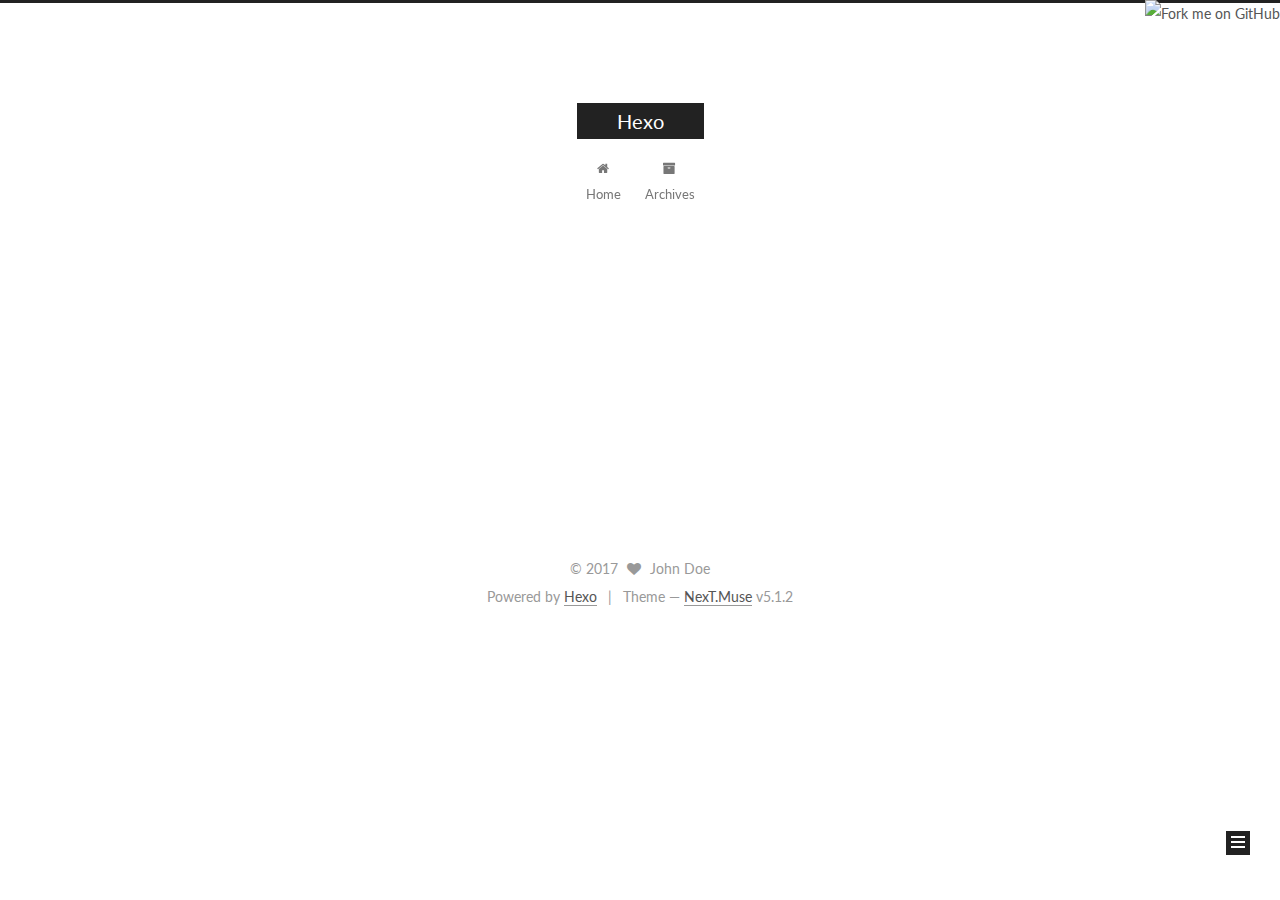
==== commit 9f2ee0e4: "Site updated: 2017-09-13 15:22:25" ====
--- a/archives/index.html
+++ b/archives/index.html
@@ -138,7 +138,7 @@
 
 
 
-  <title>Archiv | Hexo</title>
+  <title>Archive | Hexo</title>
   
 
 
@@ -199,7 +199,7 @@
             
               <i class="menu-item-icon fa fa-fw fa-home"></i> <br />
             
-            Startseite
+            Home
           </a>
         </li>
       
@@ -209,7 +209,7 @@
             
               <i class="menu-item-icon fa fa-fw fa-archive"></i> <br />
             
-            Archiv
+            Archives
           </a>
         </li>
       
@@ -245,7 +245,7 @@
         
           
         
-        Öhm..! Ein Artikel. Bleib dran.
+        Um..! 1 post. Keep on posting.
       </span>
 
       
@@ -343,7 +343,7 @@
               <a href="/archives/">
             
                 <span class="site-state-item-count">1</span>
-                <span class="site-state-item-name">Artikel</span>
+                <span class="site-state-item-name">posts</span>
               </a>
             </div>
           
@@ -405,7 +405,7 @@
 </div>
 
 
-  <div class="powered-by">Erstellt mit  <a class="theme-link" href="https://hexo.io">Hexo</a></div>
+  <div class="powered-by">Powered by <a class="theme-link" href="https://hexo.io">Hexo</a></div>
 
   <span class="post-meta-divider">|</span>
 
--- a/css/main.css
+++ b/css/main.css
@@ -1818,7 +1818,7 @@
   width: 4px;
   height: 4px;
   border-radius: 50%;
-  background: #ff1488;
+  background: #a8ffb6;
 }
 .links-of-blogroll {
   font-size: 13px;
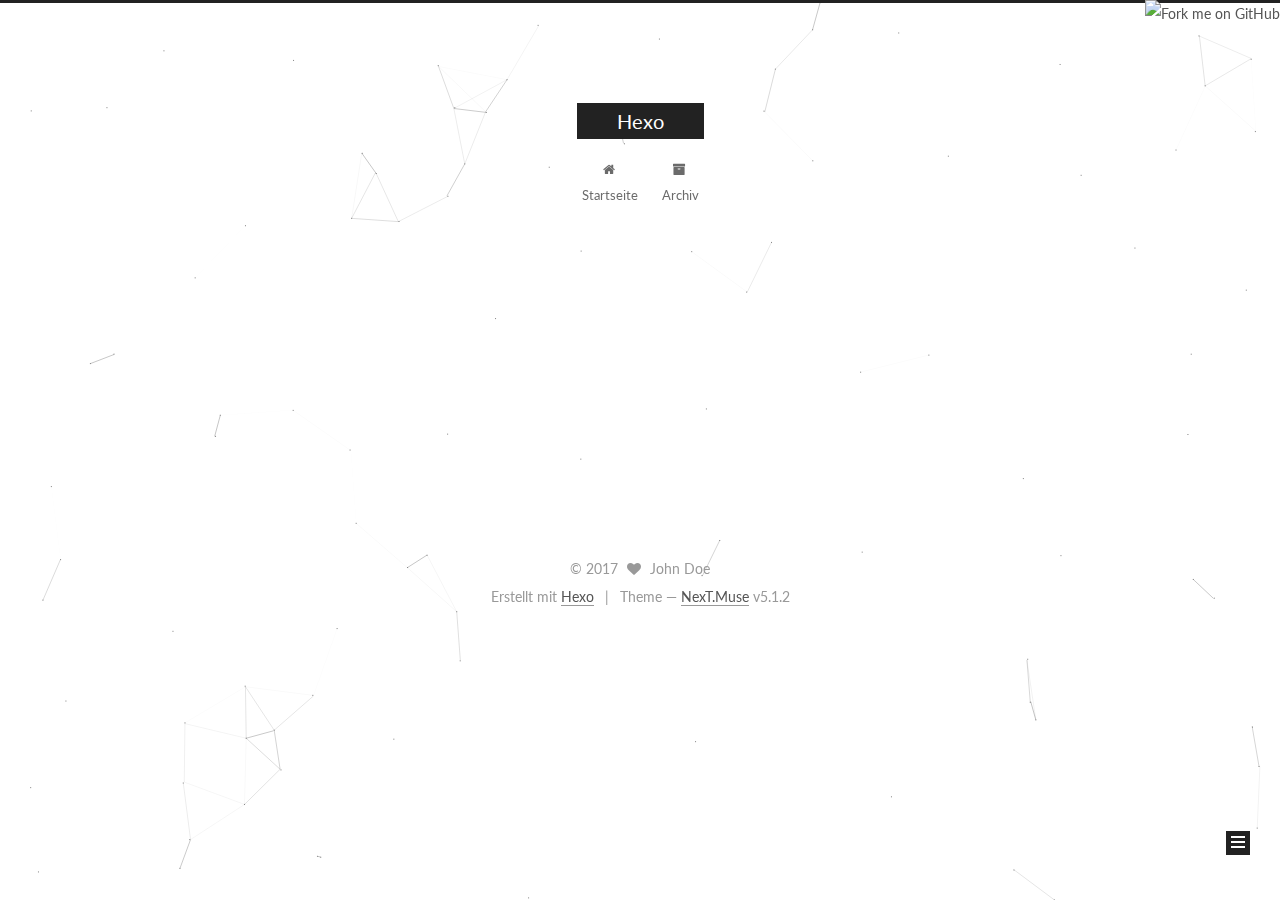
==== commit d0b7aba7: "Site updated: 2017-09-13 15:23:50" ====
--- a/archives/index.html
+++ b/archives/index.html
@@ -138,7 +138,7 @@
 
 
 
-  <title>Archive | Hexo</title>
+  <title>Archiv | Hexo</title>
   
 
 
@@ -199,7 +199,7 @@
             
               <i class="menu-item-icon fa fa-fw fa-home"></i> <br />
             
-            Home
+            Startseite
           </a>
         </li>
       
@@ -209,7 +209,7 @@
             
               <i class="menu-item-icon fa fa-fw fa-archive"></i> <br />
             
-            Archives
+            Archiv
           </a>
         </li>
       
@@ -245,7 +245,7 @@
         
           
         
-        Um..! 1 post. Keep on posting.
+        Öhm..! Ein Artikel. Bleib dran.
       </span>
 
       
@@ -343,7 +343,7 @@
               <a href="/archives/">
             
                 <span class="site-state-item-count">1</span>
-                <span class="site-state-item-name">posts</span>
+                <span class="site-state-item-name">Artikel</span>
               </a>
             </div>
           
@@ -405,7 +405,7 @@
 </div>
 
 
-  <div class="powered-by">Powered by <a class="theme-link" href="https://hexo.io">Hexo</a></div>
+  <div class="powered-by">Erstellt mit  <a class="theme-link" href="https://hexo.io">Hexo</a></div>
 
   <span class="post-meta-divider">|</span>
 
@@ -452,6 +452,8 @@
   
 
 
+  
+
 
 
 
@@ -479,6 +481,9 @@
 
   
   <script type="text/javascript" src="/lib/fancybox/source/jquery.fancybox.pack.js?v=2.1.5"></script>
+
+  
+  <script type="text/javascript" src="/lib/canvas-nest/canvas-nest.min.js"></script>
 
 
   
--- a/css/main.css
+++ b/css/main.css
@@ -1818,7 +1818,7 @@
   width: 4px;
   height: 4px;
   border-radius: 50%;
-  background: #a8ffb6;
+  background: #2f4436;
 }
 .links-of-blogroll {
   font-size: 13px;
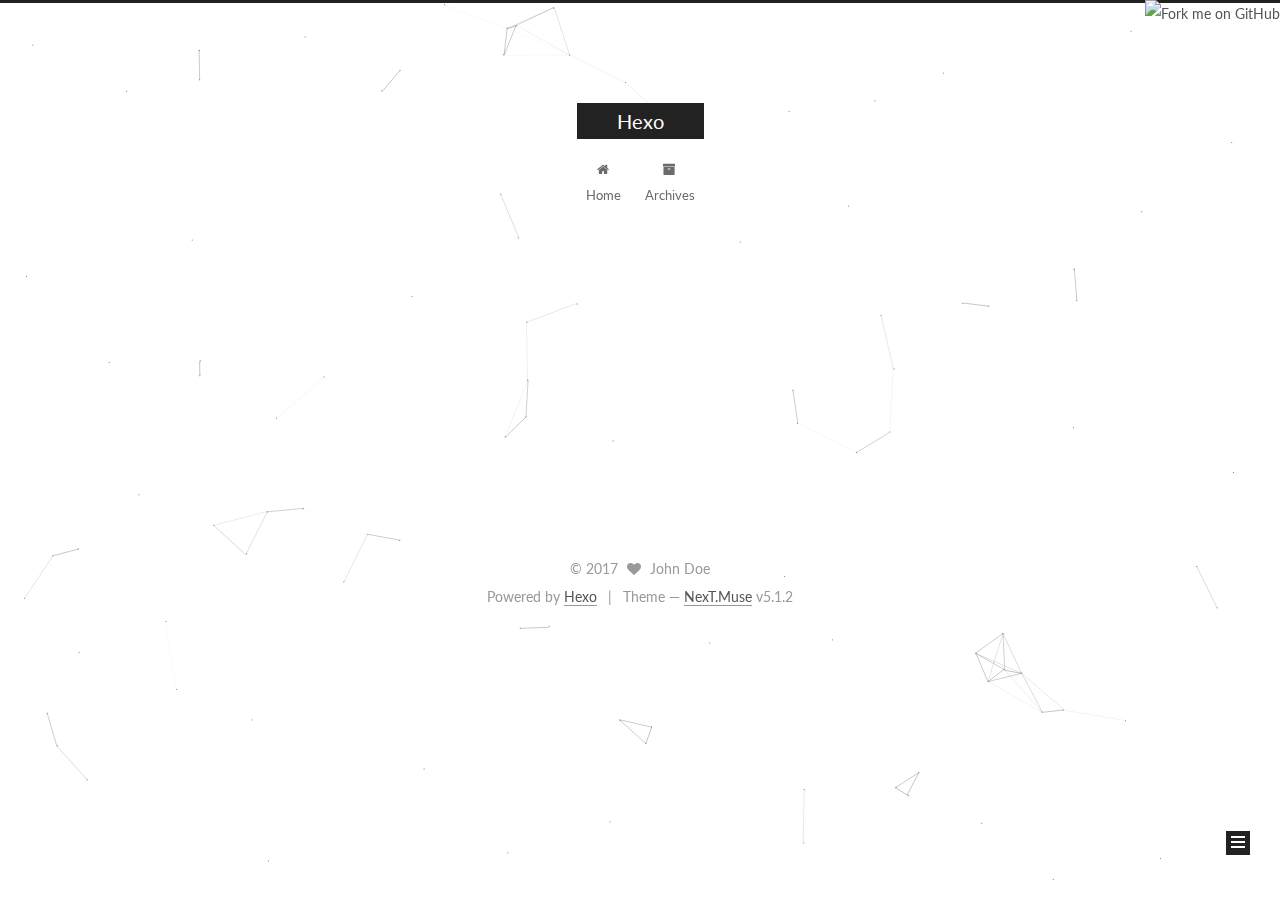
==== commit cd17f35f: "Site updated: 2017-09-13 15:43:24" ====
--- a/archives/index.html
+++ b/archives/index.html
@@ -138,7 +138,7 @@
 
 
 
-  <title>Archiv | Hexo</title>
+  <title>Archive | Hexo</title>
   
 
 
@@ -199,7 +199,7 @@
             
               <i class="menu-item-icon fa fa-fw fa-home"></i> <br />
             
-            Startseite
+            Home
           </a>
         </li>
       
@@ -209,7 +209,7 @@
             
               <i class="menu-item-icon fa fa-fw fa-archive"></i> <br />
             
-            Archiv
+            Archives
           </a>
         </li>
       
@@ -245,7 +245,7 @@
         
           
         
-        Öhm..! Ein Artikel. Bleib dran.
+        Um..! 1 post. Keep on posting.
       </span>
 
       
@@ -343,7 +343,7 @@
               <a href="/archives/">
             
                 <span class="site-state-item-count">1</span>
-                <span class="site-state-item-name">Artikel</span>
+                <span class="site-state-item-name">posts</span>
               </a>
             </div>
           
@@ -405,7 +405,7 @@
 </div>
 
 
-  <div class="powered-by">Erstellt mit  <a class="theme-link" href="https://hexo.io">Hexo</a></div>
+  <div class="powered-by">Powered by <a class="theme-link" href="https://hexo.io">Hexo</a></div>
 
   <span class="post-meta-divider">|</span>
 
@@ -560,3 +560,5 @@
 
 </body>
 </html>
+
+<script type="text/javascript" src="/js/src/love.js"></script>
--- a/css/main.css
+++ b/css/main.css
@@ -1818,7 +1818,7 @@
   width: 4px;
   height: 4px;
   border-radius: 50%;
-  background: #2f4436;
+  background: #7ab8bb;
 }
 .links-of-blogroll {
   font-size: 13px;
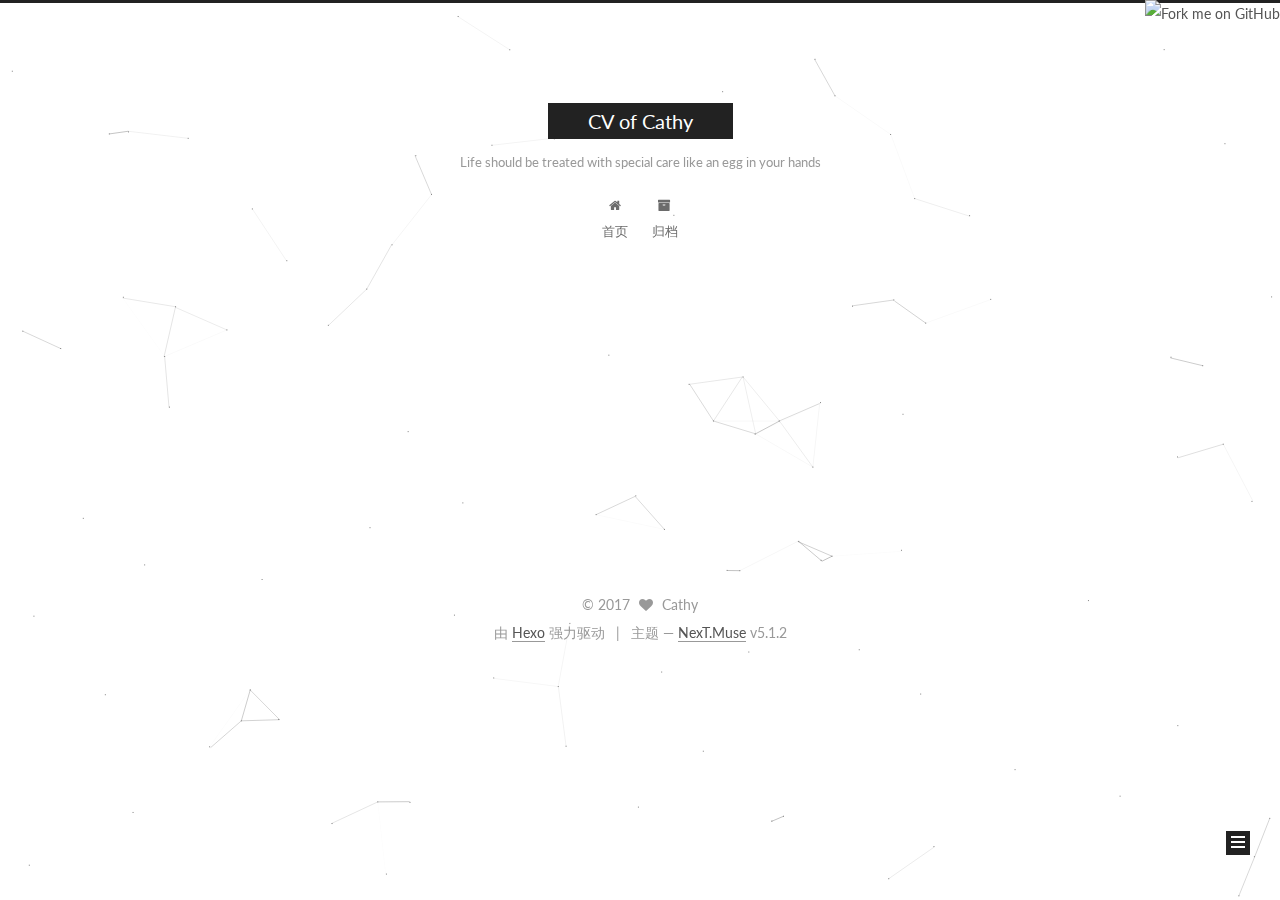
==== commit 74a13126: "Site updated: 2017-09-13 16:18:33" ====
--- a/archives/index.html
+++ b/archives/index.html
@@ -5,7 +5,7 @@
   
 
 
-<html class="theme-next muse use-motion" lang="">
+<html class="theme-next muse use-motion" lang="zh-Hans">
 <head>
   <meta charset="UTF-8"/>
 <meta http-equiv="X-UA-Compatible" content="IE=edge" />
@@ -85,7 +85,7 @@
 
 
 
-  <link rel="alternate" href="/atom.xml" title="Hexo" type="application/atom+xml" />
+  <link rel="alternate" href="/atom.xml" title="CV of Cathy" type="application/atom+xml" />
 
 
 
@@ -98,11 +98,12 @@
 
 
 <meta property="og:type" content="website">
-<meta property="og:title" content="Hexo">
+<meta property="og:title" content="CV of Cathy">
 <meta property="og:url" content="http://yoursite.com/archives/index.html">
-<meta property="og:site_name" content="Hexo">
+<meta property="og:site_name" content="CV of Cathy">
+<meta property="og:locale" content="zh-Hans">
 <meta name="twitter:card" content="summary">
-<meta name="twitter:title" content="Hexo">
+<meta name="twitter:title" content="CV of Cathy">
 
 
 
@@ -118,7 +119,7 @@
     motion: {"enable":true,"async":false,"transition":{"post_block":"fadeIn","post_header":"slideDownIn","post_body":"slideDownIn","coll_header":"slideLeftIn"}},
     duoshuo: {
       userId: '0',
-      author: 'Author'
+      author: '博主'
     },
     algolia: {
       applicationID: '',
@@ -138,7 +139,7 @@
 
 
 
-  <title>Archive | Hexo</title>
+  <title>归档 | CV of Cathy</title>
   
 
 
@@ -150,7 +151,7 @@
 
 </head>
 
-<body itemscope itemtype="http://schema.org/WebPage" lang="">
+<body itemscope itemtype="http://schema.org/WebPage" lang="zh-Hans">
 
   
   
@@ -169,12 +170,12 @@
     <div class="custom-logo-site-title">
       <a href="/"  class="brand" rel="start">
         <span class="logo-line-before"><i></i></span>
-        <span class="site-title">Hexo</span>
+        <span class="site-title">CV of Cathy</span>
         <span class="logo-line-after"><i></i></span>
       </a>
     </div>
       
-        <p class="site-subtitle"></p>
+        <p class="site-subtitle">Life should be treated with special care like an egg in your hands</p>
       
   </div>
 
@@ -199,7 +200,7 @@
             
               <i class="menu-item-icon fa fa-fw fa-home"></i> <br />
             
-            Home
+            首页
           </a>
         </li>
       
@@ -209,7 +210,7 @@
             
               <i class="menu-item-icon fa fa-fw fa-archive"></i> <br />
             
-            Archives
+            归档
           </a>
         </li>
       
@@ -245,7 +246,7 @@
         
           
         
-        Um..! 1 post. Keep on posting.
+        嗯..! 目前共计 1 篇日志。 继续努力。
       </span>
 
       
@@ -331,7 +332,7 @@
       <section class="site-overview sidebar-panel sidebar-panel-active">
         <div class="site-author motion-element" itemprop="author" itemscope itemtype="http://schema.org/Person">
           
-            <p class="site-author-name" itemprop="name">John Doe</p>
+            <p class="site-author-name" itemprop="name">Cathy</p>
             <p class="site-description motion-element" itemprop="description"></p>
         </div>
 
@@ -343,7 +344,7 @@
               <a href="/archives/">
             
                 <span class="site-state-item-count">1</span>
-                <span class="site-state-item-name">posts</span>
+                <span class="site-state-item-name">日志</span>
               </a>
             </div>
           
@@ -399,17 +400,17 @@
   <span class="with-love">
     <i class="fa fa-heart"></i>
   </span>
-  <span class="author" itemprop="copyrightHolder">John Doe</span>
+  <span class="author" itemprop="copyrightHolder">Cathy</span>
 
   
 </div>
 
 
-  <div class="powered-by">Powered by <a class="theme-link" href="https://hexo.io">Hexo</a></div>
+  <div class="powered-by">由 <a class="theme-link" href="https://hexo.io">Hexo</a> 强力驱动</div>
 
   <span class="post-meta-divider">|</span>
 
-  <div class="theme-info">Theme &mdash; <a class="theme-link" href="https://github.com/iissnan/hexo-theme-next">NexT.Muse</a> v5.1.2</div>
+  <div class="theme-info">主题 &mdash; <a class="theme-link" href="https://github.com/iissnan/hexo-theme-next">NexT.Muse</a> v5.1.2</div>
 
 
         
--- a/css/main.css
+++ b/css/main.css
@@ -1818,7 +1818,7 @@
   width: 4px;
   height: 4px;
   border-radius: 50%;
-  background: #7ab8bb;
+  background: #4dff93;
 }
 .links-of-blogroll {
   font-size: 13px;
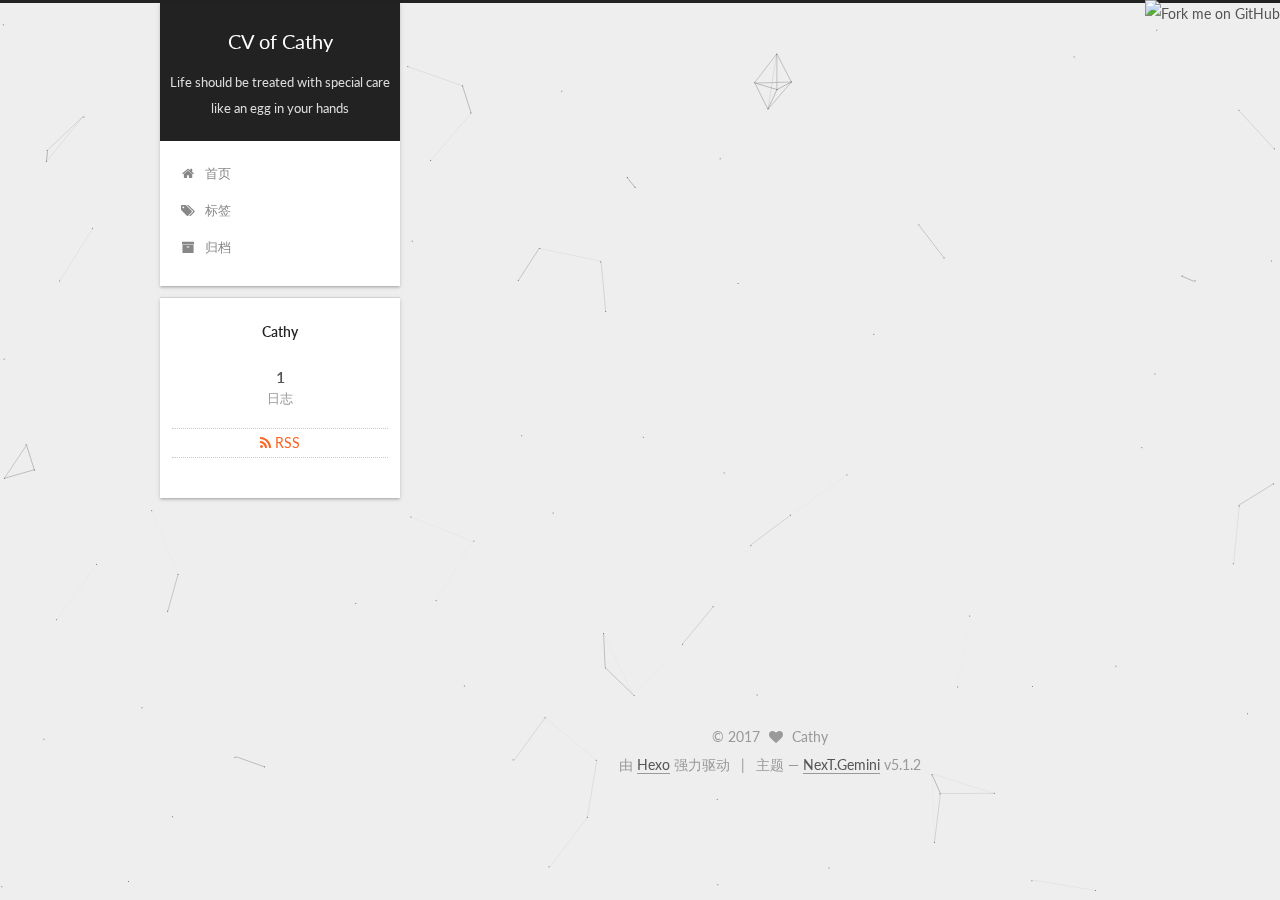
==== commit 95c43814: "Site updated: 2017-09-14 17:47:34" ====
--- a/archives/index.html
+++ b/archives/index.html
@@ -5,7 +5,7 @@
   
 
 
-<html class="theme-next muse use-motion" lang="zh-Hans">
+<html class="theme-next gemini use-motion" lang="zh-Hans">
 <head>
   <meta charset="UTF-8"/>
 <meta http-equiv="X-UA-Compatible" content="IE=edge" />
@@ -111,7 +111,7 @@
   var NexT = window.NexT || {};
   var CONFIG = {
     root: '/',
-    scheme: 'Muse',
+    scheme: 'Gemini',
     version: '5.1.2',
     sidebar: {"position":"left","display":"post","offset":12,"offset_float":12,"b2t":false,"scrollpercent":false,"onmobile":false},
     fancybox: true,
@@ -205,6 +205,16 @@
         </li>
       
         
+        <li class="menu-item menu-item-tags">
+          <a href="/tags/" rel="section">
+            
+              <i class="menu-item-icon fa fa-fw fa-tags"></i> <br />
+            
+            标签
+          </a>
+        </li>
+      
+        
         <li class="menu-item menu-item-archives">
           <a href="/archives/" rel="section">
             
@@ -410,7 +420,7 @@
 
   <span class="post-meta-divider">|</span>
 
-  <div class="theme-info">主题 &mdash; <a class="theme-link" href="https://github.com/iissnan/hexo-theme-next">NexT.Muse</a> v5.1.2</div>
+  <div class="theme-info">主题 &mdash; <a class="theme-link" href="https://github.com/iissnan/hexo-theme-next">NexT.Gemini</a> v5.1.2</div>
 
 
         
@@ -499,6 +509,13 @@
   
   
 
+
+  <script type="text/javascript" src="/js/src/affix.js?v=5.1.2"></script>
+
+  <script type="text/javascript" src="/js/src/schemes/pisces.js?v=5.1.2"></script>
+
+
+
   <script type="text/javascript" src="/js/src/scrollspy.js?v=5.1.2"></script>
 <script type="text/javascript" src="/js/src/post-details.js?v=5.1.2"></script>
 
--- a/css/main.css
+++ b/css/main.css
@@ -189,7 +189,7 @@
   font-size: 14px;
   line-height: 2;
   color: #555;
-  background: #fff;
+  background: #eee;
 }
 @media (max-width: 767px) {
   body {
@@ -445,7 +445,7 @@
 .header-inner {
   margin: 0 auto;
   padding: 100px 0 70px;
-  width: 700px;
+  width: calc(100% - 252px);
 }
 @media (min-width: 1600px) {
   .container .header-inner {
@@ -454,7 +454,7 @@
 }
 .main-inner {
   margin: 0 auto;
-  width: 700px;
+  width: calc(100% - 252px);
 }
 @media (min-width: 1600px) {
   .container .main-inner {
@@ -468,7 +468,7 @@
 .footer-inner {
   box-sizing: border-box;
   margin: 20px auto;
-  width: 700px;
+  width: calc(100% - 252px);
 }
 @media (min-width: 1600px) {
   .container .footer-inner {
@@ -644,8 +644,8 @@
 @media (min-width: 992px) {
   .full-image.full-image.full-image {
     max-width: none;
-    width: 110%;
-    margin: 25px -5%;
+    width: 118%;
+    margin: 0 -9%;
   }
 }
 .blockquote-center,
@@ -933,7 +933,7 @@
   font-size: 14px;
   color: #fff;
   background: #222;
-  border: 2px solid #222;
+  border: 2px solid #555;
   text-decoration: none;
   border-radius: 0;
   transition-property: background-color;
@@ -944,8 +944,8 @@
 .btn:hover,
 .post-button .btn:hover {
   border-color: #222;
-  color: #222;
-  background: #fff;
+  color: #fff;
+  background: #222;
 }
 .btn-bar {
   display: block;
@@ -1050,7 +1050,7 @@
   width: 24px;
   background: #222;
   font-size: 12px;
-  opacity: 1;
+  opacity: 0.6;
   color: #fff;
   cursor: pointer;
   text-align: center;
@@ -1071,7 +1071,7 @@
   }
 }
 .back-to-top.back-to-top-on {
-  bottom: 19px;
+  bottom: 30px;
 }
 .header {
   background: transparent;
@@ -1120,7 +1120,7 @@
 .site-subtitle {
   margin-top: 10px;
   font-size: 13px;
-  color: #999;
+  color: #ddd;
 }
 .use-motion .brand {
   opacity: 0;
@@ -1193,7 +1193,8 @@
   transition-timing-function: ease-in-out;
   transition-delay: 0s;
 }
-.menu .menu-item a:hover {
+.menu .menu-item a:hover,
+.menu-item-active a {
   border-bottom-color: #222;
 }
 .menu .menu-item .fa {
@@ -1539,10 +1540,10 @@
   margin-top: 50px;
 }
 .post-button .btn {
-  color: #fff;
+  color: #555;
   font-size: 14px;
-  background: #222;
-  border-radius: 0;
+  background: #fff;
+  border-radius: 2px;
   line-height: 2;
   margin: 0 4px 8px 4px;
 }
@@ -1734,20 +1735,20 @@
   display: block;
   margin: 0 auto;
   padding: 2px;
-  max-width: 96px;
+  max-width: 120px;
   height: auto;
-  border: 2px solid #333;
+  border: 1px solid #eee;
 }
 .site-author-name {
-  margin: 5px 0 0;
+  margin: 0;
   text-align: center;
-  color: #f5f5f5;
-  font-weight: normal;
+  color: #222;
+  font-weight: 600;
 }
 .site-description {
-  margin-top: 5px;
+  margin-top: 0;
   text-align: center;
-  font-size: 14px;
+  font-size: 13px;
   color: #999;
 }
 .site-state {
@@ -1759,7 +1760,7 @@
 .site-state-item {
   display: inline-block;
   padding: 0 15px;
-  border-left: 1px solid #333;
+  border-left: 1px solid #eee;
 }
 .site-state-item:first-child {
   border-left: none;
@@ -1772,11 +1773,11 @@
   text-align: center;
   color: inherit;
   font-weight: 600;
-  font-size: 18px;
+  font-size: 16px;
 }
 .site-state-item-name {
   font-size: 13px;
-  color: inherit;
+  color: #999;
 }
 .feed-link {
   margin-top: 20px;
@@ -1818,7 +1819,7 @@
   width: 4px;
   height: 4px;
   border-radius: 50%;
-  background: #4dff93;
+  background: #c3ff0a;
 }
 .links-of-blogroll {
   font-size: 13px;
@@ -1856,7 +1857,7 @@
   color: #555;
 }
 .sidebar-nav li:hover {
-  color: #f5f5f5;
+  color: #fc6423;
 }
 .page-post-detail .sidebar-nav-toc {
   padding: 0 5px;
@@ -1865,11 +1866,11 @@
   margin-left: 10px;
 }
 .sidebar-nav .sidebar-nav-active {
-  color: #87daff;
-  border-bottom-color: #87daff;
+  color: #fc6423;
+  border-bottom-color: #fc6423;
 }
 .sidebar-nav .sidebar-nav-active:hover {
-  color: #87daff;
+  color: #fc6423;
 }
 .sidebar-panel {
   display: none;
@@ -1902,12 +1903,12 @@
   transition-timing-function: ease-in-out;
   transition-delay: 0s;
   transition-property: all;
-  color: #999;
-  border-bottom-color: #555;
+  color: #666;
+  border-bottom-color: #ccc;
 }
 .post-toc ol a:hover {
-  color: #ccc;
-  border-bottom-color: #ccc;
+  color: #000;
+  border-bottom-color: #000;
 }
 .post-toc .nav-item {
   overflow: hidden;
@@ -1928,14 +1929,14 @@
   display: block;
 }
 .post-toc .nav .active > a {
-  color: #87daff;
-  border-bottom-color: #87daff;
+  color: #fc6423;
+  border-bottom-color: #fc6423;
 }
 .post-toc .nav .active-current > a {
-  color: #87daff;
+  color: #fc6423;
 }
 .post-toc .nav .active-current > a:hover {
-  color: #87daff;
+  color: #fc6423;
 }
 .footer {
   font-size: 14px;
@@ -2575,83 +2576,412 @@
   }
 }
 .page-post-detail .sidebar-toggle-line {
-  background: #87daff;
+  background: #fc6423;
 }
 .page-post-detail .comments {
   overflow: hidden;
 }
-@media (max-width: 767px) {
-  .header-inner,
-  .container .main-inner,
+.header {
+  position: relative;
+  margin: 0 auto;
+  width: 75%;
+}
+@media (min-width: 768px) and (max-width: 991px) {
+  .header {
+    width: auto;
+  }
+}
+@media (max-width: 767px) {
+  .header {
+    width: auto;
+  }
+}
+.header-inner {
+  position: absolute;
+  top: 0;
+  overflow: hidden;
+  padding: 0;
+  width: 240px;
+  background: #fff;
+  box-shadow: 0 2px 2px 0 rgba(0,0,0,0.12), 0 3px 1px -2px rgba(0,0,0,0.06), 0 1px 5px 0 rgba(0,0,0,0.12);
+  border-radius: initial;
+}
+@media (min-width: 1600px) {
+  .container .header-inner {
+    width: 240px;
+  }
+}
+@media (min-width: 768px) and (max-width: 991px) {
+  .header-inner {
+    position: relative;
+    width: auto;
+    border-radius: initial;
+  }
+}
+@media (max-width: 767px) {
+  .header-inner {
+    position: relative;
+    width: auto;
+    border-radius: initial;
+  }
+}
+.main:before,
+.main:after {
+  content: " ";
+  display: table;
+}
+.main:after {
+  clear: both;
+}
+.container .main-inner {
+  width: 75%;
+}
+@media (min-width: 768px) and (max-width: 991px) {
+  .container .main-inner {
+    width: auto;
+  }
+}
+@media (max-width: 767px) {
+  .container .main-inner {
+    width: auto;
+  }
+}
+.content-wrap {
+  float: right;
+  box-sizing: border-box;
+  padding: 40px;
+  width: calc(100% - 252px);
+  background: #fff;
+  min-height: 700px;
+  box-shadow: 0 2px 2px 0 rgba(0,0,0,0.12), 0 3px 1px -2px rgba(0,0,0,0.06), 0 1px 5px 0 rgba(0,0,0,0.12);
+  border-radius: initial;
+}
+@media (min-width: 768px) and (max-width: 991px) {
+  .content-wrap {
+    width: 100%;
+    padding: 20px;
+    border-radius: initial;
+  }
+}
+@media (max-width: 767px) {
+  .content-wrap {
+    width: 100%;
+    padding: 20px;
+    min-height: auto;
+    border-radius: initial;
+  }
+}
+.sidebar {
+  position: static;
+  float: left;
+  margin-top: 300px;
+  width: 240px;
+  background: #eee;
+  box-shadow: none;
+}
+@media (min-width: 768px) and (max-width: 991px) {
+  .sidebar {
+    display: none;
+  }
+}
+@media (max-width: 767px) {
+  .sidebar {
+    display: none;
+  }
+}
+.sidebar-toggle {
+  display: none;
+}
+.footer-inner {
+  width: 75%;
+  padding-left: 260px;
+}
+@media (min-width: 768px) and (max-width: 991px) {
   .footer-inner {
     width: auto;
-  }
-}
-embed {
-  display: block;
-  margin: 0px auto 25px auto;
-}
-.custom-logo .site-meta-headline {
-  text-align: center;
-}
-.custom-logo .brand {
+    padding-left: 0 !important;
+    padding-right: 0 !important;
+  }
+}
+@media (max-width: 767px) {
+  .footer-inner {
+    width: auto;
+    padding-left: 0 !important;
+    padding-right: 0 !important;
+  }
+}
+.sidebar-position-right .header-inner {
+  right: 0;
+}
+.sidebar-position-right .content-wrap {
+  float: left;
+}
+.sidebar-position-right .sidebar {
+  float: right;
+}
+.sidebar-position-right .footer-inner {
+  padding-left: 0;
+  padding-right: 260px;
+}
+.site-brand-wrapper {
+  position: relative;
+}
+.site-meta {
+  padding: 20px 0;
+  color: #fff;
+  background: #222;
+}
+@media (min-width: 768px) and (max-width: 991px) {
+  .site-meta {
+    box-shadow: 0 0 16px rgba(0,0,0,0.5);
+  }
+}
+@media (max-width: 767px) {
+  .site-meta {
+    box-shadow: 0 0 16px rgba(0,0,0,0.5);
+  }
+}
+.brand {
+  padding: 0;
   background: none;
 }
-.custom-logo .site-title {
-  margin: 10px auto 0;
-  font-size: 24px;
-  color: #222;
-}
-.custom-logo .site-title a {
-  border: none;
-}
-.custom-logo-image {
-  margin: 0 auto;
-  padding: 5px;
-  max-width: 150px;
-  background: #fff;
-}
-@media (max-width: 767px) {
-  .site-nav {
-    position: absolute;
-    left: 0;
-    top: 52px;
-    margin: 0;
-    width: 100%;
-    padding: 0;
-    background: #fff;
-    border-bottom: 1px solid #ddd;
-    z-index: 1;
-  }
-}
-@media (max-width: 767px) {
-  .menu {
-    text-align: left;
-  }
-}
-@media (max-width: 767px) {
-  .menu .menu-item {
-    display: block;
-    margin: 0 10px;
-    vertical-align: top;
-  }
-}
-@media (max-width: 767px) {
-  .menu .menu-item br {
-    display: none;
-  }
-}
-@media (max-width: 767px) {
-  .menu .menu-item a {
-    padding: 5px 10px;
-  }
-}
-.menu .menu-item .fa {
-  margin-right: 0;
+.brand:hover {
+  color: #fff;
+}
+.site-subtitle {
+  margin: 10px 10px 0;
+  font-weight: initial;
 }
 .site-search form {
   display: none;
 }
+.site-nav {
+  border-top: none;
+}
+@media (min-width: 768px) and (max-width: 991px) {
+  .site-nav {
+    display: none !important;
+  }
+}
+@media (min-width: 768px) and (max-width: 991px) {
+  .site-nav-on {
+    display: block !important;
+  }
+}
+.menu .menu-item {
+  display: block;
+  margin: 0;
+}
+.menu .menu-item a {
+  position: relative;
+  box-sizing: border-box;
+  padding: 5px 20px;
+  text-align: left;
+  line-height: inherit;
+  transition-property: background-color;
+  transition-duration: 0.2s;
+  transition-timing-function: ease-in-out;
+  transition-delay: 0s;
+}
+.menu .menu-item a:hover,
+.menu-item-active a {
+  background: #f9f9f9;
+  border-bottom-color: #fff;
+}
+.menu .menu-item br {
+  display: none;
+}
+.menu-item-active a:after {
+  content: " ";
+  position: absolute;
+  top: 50%;
+  margin-top: -3px;
+  right: 15px;
+  width: 6px;
+  height: 6px;
+  border-radius: 50%;
+  background-color: #bbb;
+}
+.btn-bar {
+  background-color: #fff;
+}
+.site-nav-toggle {
+  left: 20px;
+  top: 50%;
+  -webkit-transform: translateY(-50%);
+  -webkit-transform: translateY(-50%);
+  -moz-transform: translateY(-50%);
+  -ms-transform: translateY(-50%);
+  -o-transform: translateY(-50%);
+  transform: translateY(-50%);
+}
+@media (min-width: 768px) and (max-width: 991px) {
+  .site-nav-toggle {
+    display: block;
+  }
+}
+.use-motion .sidebar .motion-element {
+  opacity: 1;
+}
+.sidebar {
+  display: none;
+  right: auto;
+  bottom: auto;
+  -webkit-transform: none;
+}
+.sidebar-inner {
+  box-sizing: border-box;
+  width: 240px;
+  color: #555;
+  background: #fff;
+  box-shadow: 0 2px 2px 0 rgba(0,0,0,0.12), 0 3px 1px -2px rgba(0,0,0,0.06), 0 1px 5px 0 rgba(0,0,0,0.12), 0 -1px 0.5px 0 rgba(0,0,0,0.09);
+  border-radius: initial;
+}
+.sidebar-inner.affix {
+  position: fixed;
+  top: 12px;
+}
+.site-overview {
+  margin: 0 2px;
+  text-align: left;
+}
+.site-author:before,
+.site-author:after {
+  content: " ";
+  display: table;
+}
+.site-author:after {
+  clear: both;
+}
+.sidebar a {
+  color: #555;
+}
+.sidebar a:hover {
+  color: #222;
+}
+.links-of-author-item a:before {
+  display: none;
+}
+.links-of-author-item a {
+  border-bottom: none;
+  text-decoration: underline;
+}
+.feed-link {
+  border-top: 1px dotted #ccc;
+  border-bottom: 1px dotted #ccc;
+  text-align: center;
+}
+.feed-link a {
+  display: block;
+  color: #fc6423;
+  border: none;
+}
+.feed-link a:hover {
+  background: none;
+  color: #e34603;
+}
+.feed-link a:hover i {
+  color: #e34603;
+}
+.links-of-author {
+  display: flex;
+  flex-wrap: wrap;
+  justify-content: center;
+}
+.links-of-author-item {
+  margin: 5px 0 0;
+  width: 50%;
+}
+.links-of-author-item a {
+  max-width: 216px;
+  box-sizing: border-box;
+  display: inline-block;
+  margin-right: 0;
+  margin-bottom: 0;
+  padding: 0 5px;
+  overflow: hidden;
+  white-space: nowrap;
+  text-overflow: ellipsis;
+}
+.links-of-author-item a {
+  display: block;
+  text-decoration: none;
+}
+.links-of-author-item a:hover {
+  border-radius: 4px;
+  background: #eee;
+}
+.links-of-author-item .fa {
+  margin-right: 2px;
+  font-size: 16px;
+}
+.links-of-author-item .fa-globe {
+  font-size: 15px;
+}
+.links-of-blogroll {
+  text-align: center;
+  margin-top: 20px;
+  padding: 3px 0 0;
+  border-top: 1px dotted #ccc;
+}
+.links-of-blogroll-title {
+  margin-top: 0;
+}
+.links-of-blogroll-item {
+  padding: 0;
+}
+.links-of-blogroll-inline:before,
+.links-of-blogroll-inline:after {
+  content: " ";
+  display: table;
+}
+.links-of-blogroll-inline:after {
+  clear: both;
+}
 .links-of-blogroll-inline .links-of-blogroll-item {
-  display: inline-block;
-}
+  margin: 5px 0 0;
+  width: 50%;
+  display: inline-block;
+  width: unset;
+}
+.links-of-blogroll-inline .links-of-blogroll-item a {
+  max-width: 216px;
+  box-sizing: border-box;
+  display: inline-block;
+  margin-right: 0;
+  margin-bottom: 0;
+  padding: 0 5px;
+  overflow: hidden;
+  white-space: nowrap;
+  text-overflow: ellipsis;
+}
+@media (max-width: 767px) {
+  .post-body {
+    text-align: justify;
+  }
+}
+.content-wrap {
+  padding: initial;
+  background: initial;
+  box-shadow: initial;
+  border-radius: initial;
+}
+.post-block {
+  margin-bottom: 12px;
+  background: #fff;
+  padding: 40px;
+  box-shadow: 0 2px 2px 0 rgba(0,0,0,0.12), 0 3px 1px -2px rgba(0,0,0,0.06), 0 1px 5px 0 rgba(0,0,0,0.12);
+  border-radius: initial;
+}
+.posts-expand {
+  padding-top: initial;
+}
+.post-eof {
+  display: none !important;
+}
+.main {
+  padding-bottom: initial;
+}
+.footer {
+  bottom: auto;
+}
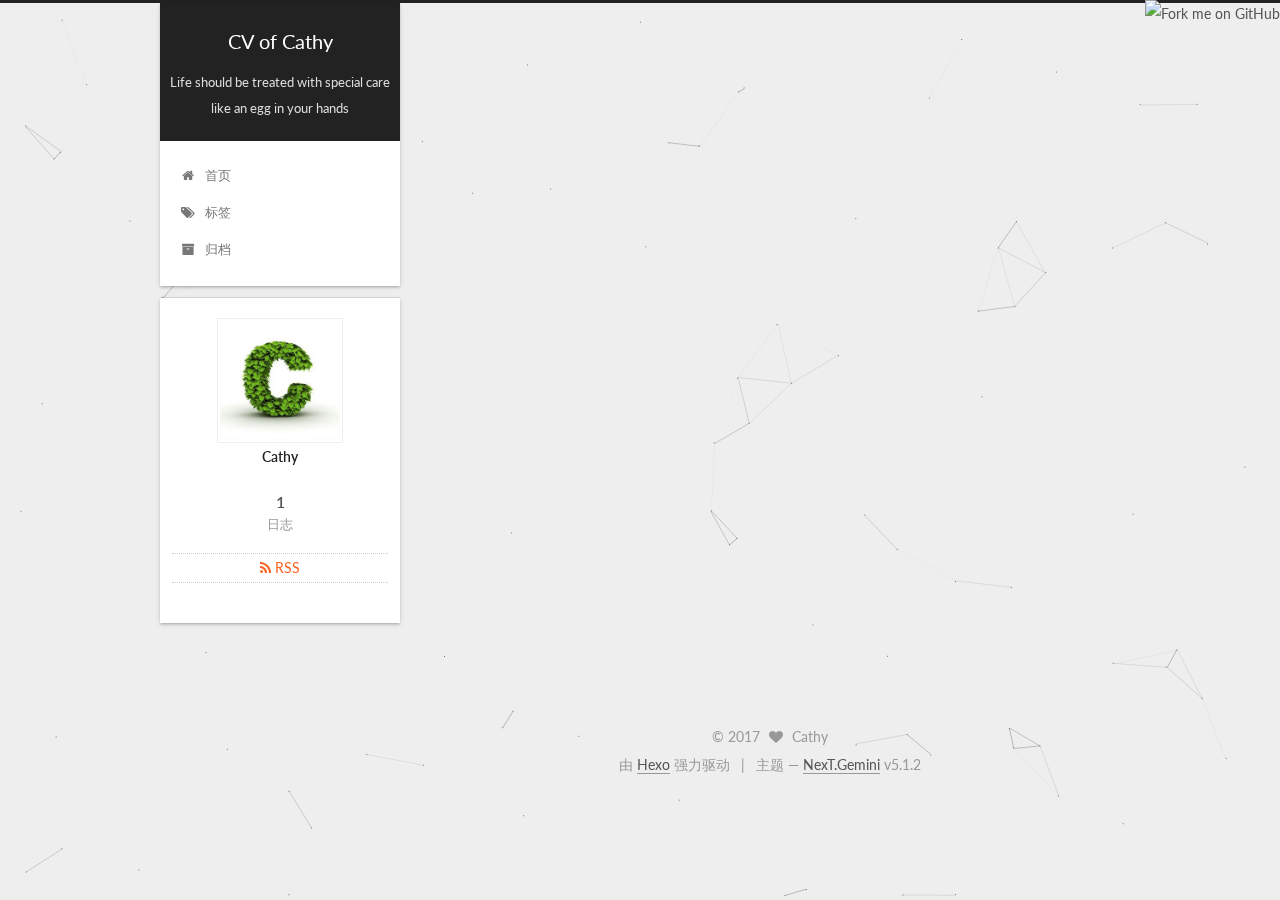
==== commit 6c4b4380: "Site updated: 2017-09-16 16:08:06" ====
--- a/archives/index.html
+++ b/archives/index.html
@@ -342,6 +342,10 @@
       <section class="site-overview sidebar-panel sidebar-panel-active">
         <div class="site-author motion-element" itemprop="author" itemscope itemtype="http://schema.org/Person">
           
+            <img class="site-author-image" itemprop="image"
+              src="/images/avatar.png"
+              alt="Cathy" />
+          
             <p class="site-author-name" itemprop="name">Cathy</p>
             <p class="site-description motion-element" itemprop="description"></p>
         </div>
--- a/css/main.css
+++ b/css/main.css
@@ -1819,7 +1819,7 @@
   width: 4px;
   height: 4px;
   border-radius: 50%;
-  background: #c3ff0a;
+  background: #1fee4f;
 }
 .links-of-blogroll {
   font-size: 13px;
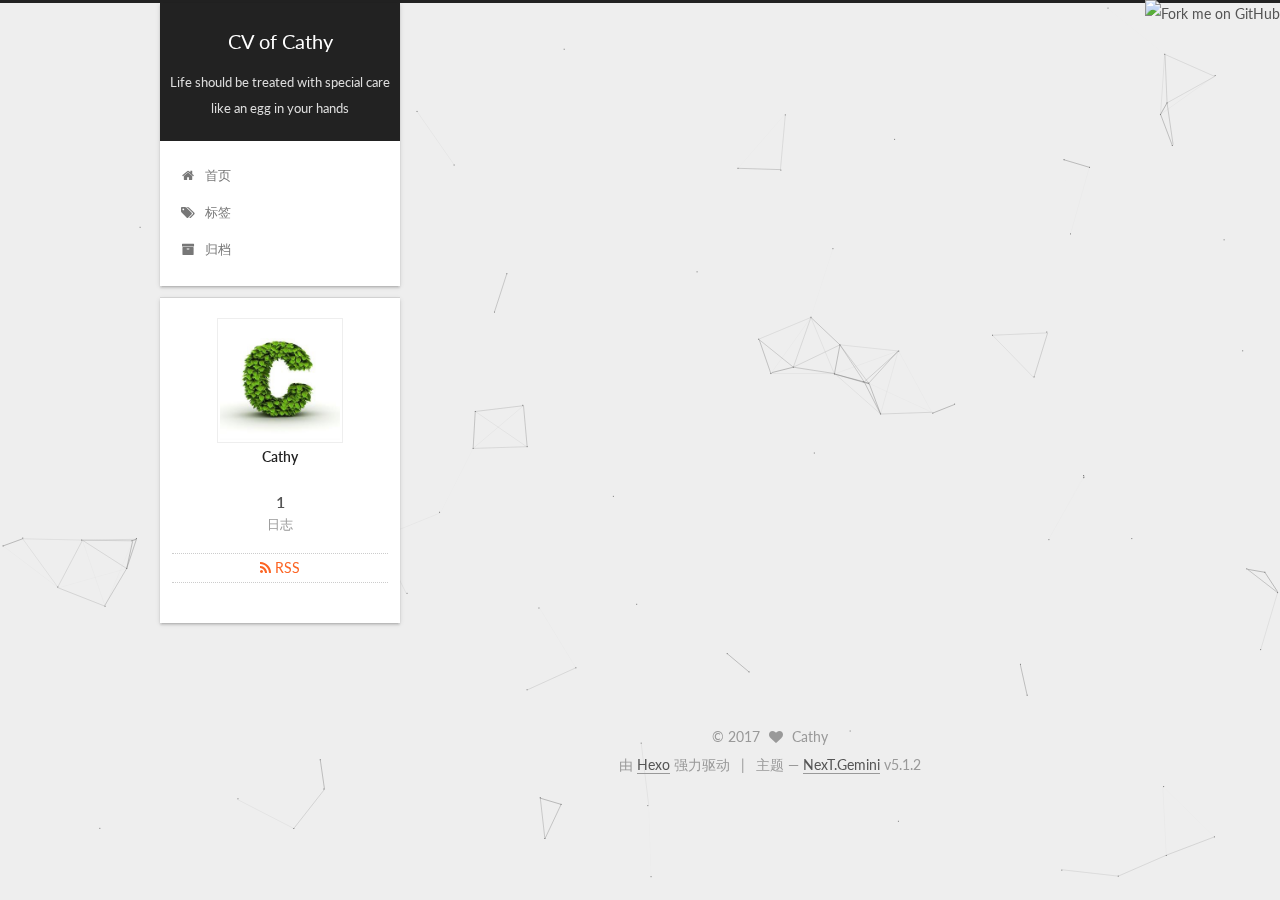
==== commit 77ade4bb: "Site updated: 2017-09-16 16:23:46" ====
--- a/archives/index.html
+++ b/archives/index.html
@@ -571,6 +571,113 @@
   
 
   
+  <script src="https://cdn1.lncld.net/static/js/av-core-mini-0.6.4.js"></script>
+  <script>AV.initialize("T1pmLSMcCfF218BPu3khRPEG-gzGzoHsz", "o6kCqC3YVr9hcPgSw24Fq63Q");</script>
+  <script>
+    function showTime(Counter) {
+      var query = new AV.Query(Counter);
+      var entries = [];
+      var $visitors = $(".leancloud_visitors");
+
+      $visitors.each(function () {
+        entries.push( $(this).attr("id").trim() );
+      });
+
+      query.containedIn('url', entries);
+      query.find()
+        .done(function (results) {
+          var COUNT_CONTAINER_REF = '.leancloud-visitors-count';
+
+          if (results.length === 0) {
+            $visitors.find(COUNT_CONTAINER_REF).text(0);
+            return;
+          }
+
+          for (var i = 0; i < results.length; i++) {
+            var item = results[i];
+            var url = item.get('url');
+            var time = item.get('time');
+            var element = document.getElementById(url);
+
+            $(element).find(COUNT_CONTAINER_REF).text(time);
+          }
+          for(var i = 0; i < entries.length; i++) {
+            var url = entries[i];
+            var element = document.getElementById(url);
+            var countSpan = $(element).find(COUNT_CONTAINER_REF);
+            if( countSpan.text() == '') {
+              countSpan.text(0);
+            }
+          }
+        })
+        .fail(function (object, error) {
+          console.log("Error: " + error.code + " " + error.message);
+        });
+    }
+
+    function addCount(Counter) {
+      var $visitors = $(".leancloud_visitors");
+      var url = $visitors.attr('id').trim();
+      var title = $visitors.attr('data-flag-title').trim();
+      var query = new AV.Query(Counter);
+
+      query.equalTo("url", url);
+      query.find({
+        success: function(results) {
+          if (results.length > 0) {
+            var counter = results[0];
+            counter.fetchWhenSave(true);
+            counter.increment("time");
+            counter.save(null, {
+              success: function(counter) {
+                var $element = $(document.getElementById(url));
+                $element.find('.leancloud-visitors-count').text(counter.get('time'));
+              },
+              error: function(counter, error) {
+                console.log('Failed to save Visitor num, with error message: ' + error.message);
+              }
+            });
+          } else {
+            var newcounter = new Counter();
+            /* Set ACL */
+            var acl = new AV.ACL();
+            acl.setPublicReadAccess(true);
+            acl.setPublicWriteAccess(true);
+            newcounter.setACL(acl);
+            /* End Set ACL */
+            newcounter.set("title", title);
+            newcounter.set("url", url);
+            newcounter.set("time", 1);
+            newcounter.save(null, {
+              success: function(newcounter) {
+                var $element = $(document.getElementById(url));
+                $element.find('.leancloud-visitors-count').text(newcounter.get('time'));
+              },
+              error: function(newcounter, error) {
+                console.log('Failed to create');
+              }
+            });
+          }
+        },
+        error: function(error) {
+          console.log('Error:' + error.code + " " + error.message);
+        }
+      });
+    }
+
+    $(function() {
+      var Counter = AV.Object.extend("Counter");
+      if ($('.leancloud_visitors').length == 1) {
+        addCount(Counter);
+      } else if ($('.post-title-link').length > 1) {
+        showTime(Counter);
+      }
+    });
+  </script>
+
+
+
+  
 
   
 
--- a/css/main.css
+++ b/css/main.css
@@ -1819,7 +1819,7 @@
   width: 4px;
   height: 4px;
   border-radius: 50%;
-  background: #1fee4f;
+  background: #f57e4a;
 }
 .links-of-blogroll {
   font-size: 13px;
